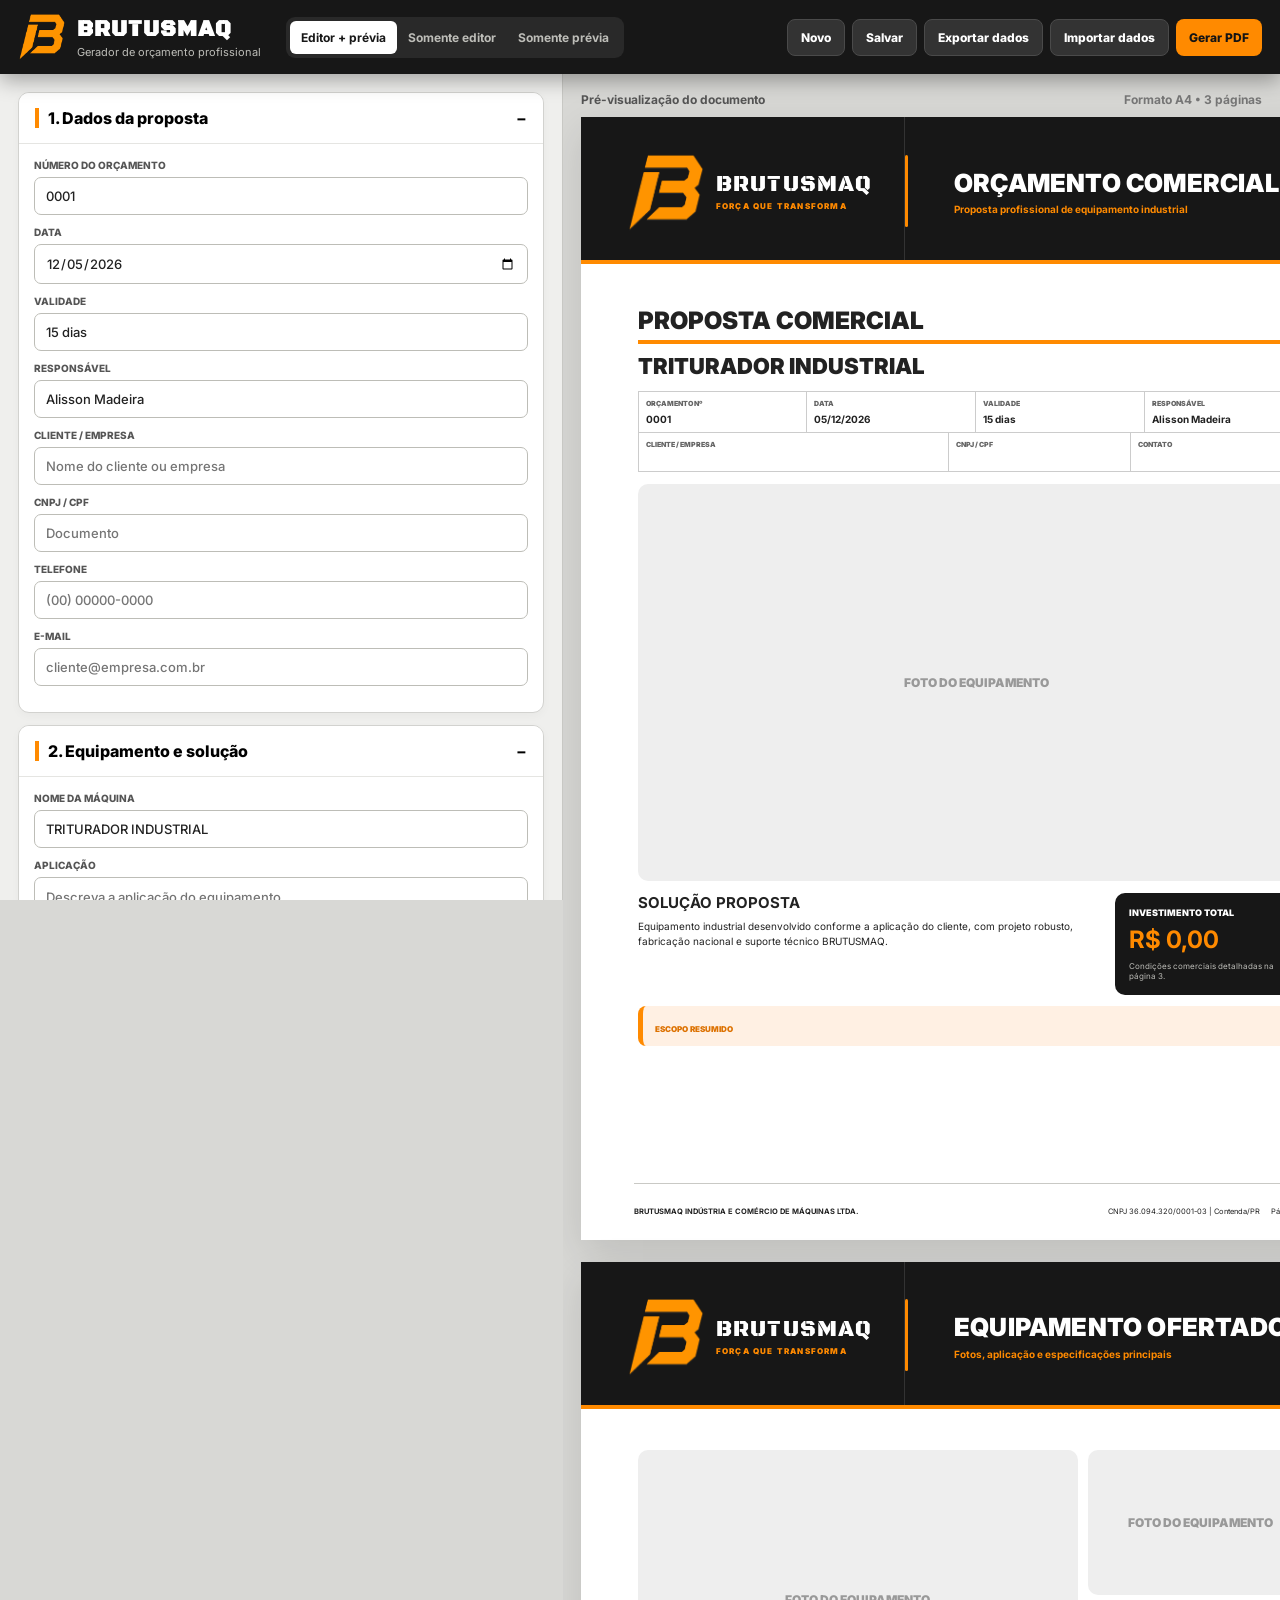
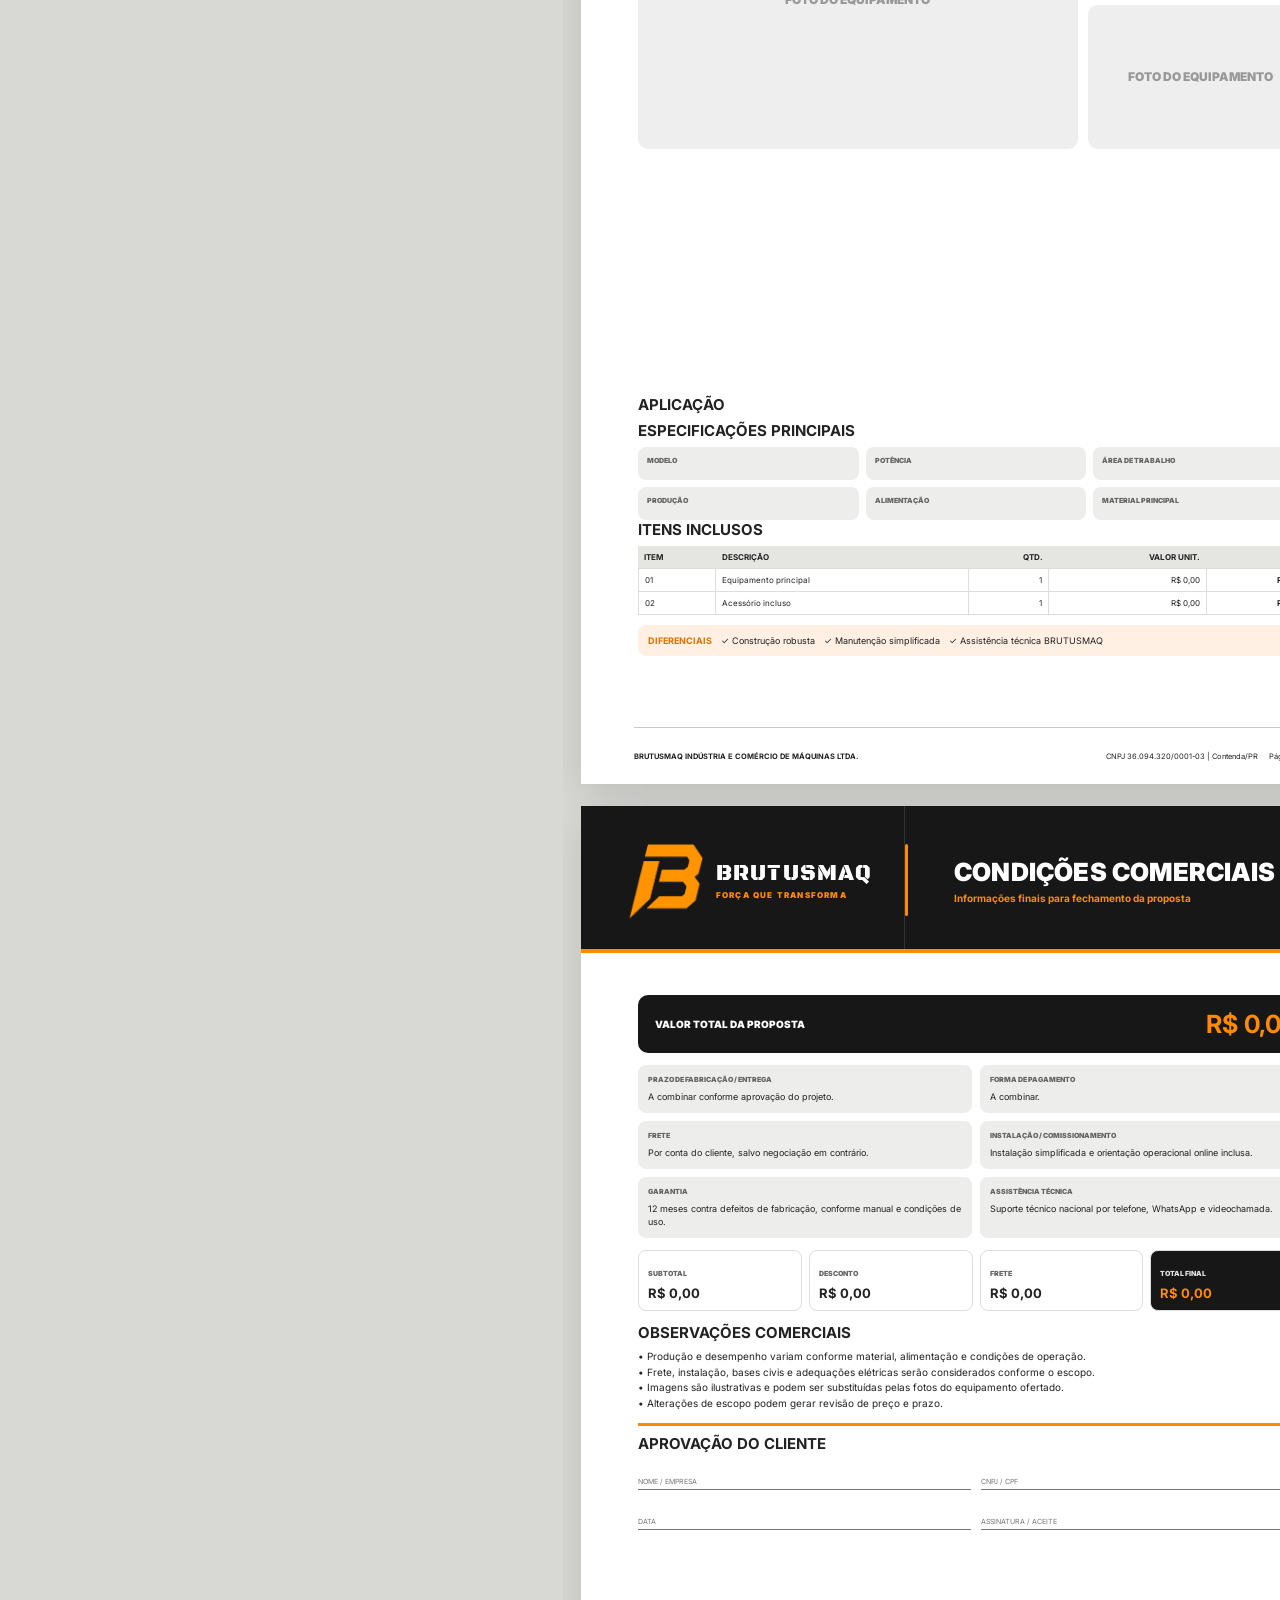
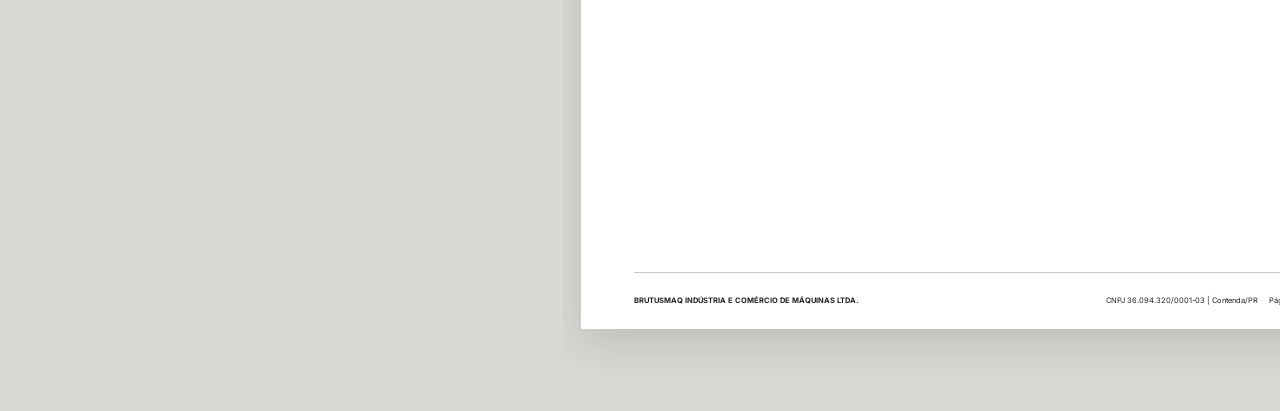
==== index.html @ c4855548 "Atualiza versão do CSS" ====
<!doctype html>
<html lang="pt-BR">
<head>
  <meta charset="utf-8">
  <meta name="viewport" content="width=device-width,initial-scale=1">
  <meta name="theme-color" content="#171717">
  <title>Gerador de Orçamento | BRUTUSMAQ</title>
  <link rel="preconnect" href="https://fonts.googleapis.com">
  <link rel="preconnect" href="https://fonts.gstatic.com" crossorigin>
  <link href="https://fonts.googleapis.com/css2?family=Black+Ops+One&family=Inter:wght@400;500;600;700;800&display=swap" rel="stylesheet">
  <link rel="stylesheet" href="styles.css?v=26">
</head>
<body>
  <header class="appbar no-print">
    <div class="appbrand">
      <img src="assets/logo-b.png" alt="Símbolo BRUTUSMAQ">
      <div><strong>BRUTUSMAQ</strong><span>Gerador de orçamento profissional</span></div>
    </div>
    <nav class="view-tabs" aria-label="Visualização">
      <button class="active" data-view="split">Editor + prévia</button>
      <button data-view="editor">Somente editor</button>
      <button data-view="preview">Somente prévia</button>
    </nav>
    <div class="app-actions">
      <button class="btn secondary" id="newBtn">Novo</button>
      <button class="btn secondary" id="saveBtn">Salvar</button>
      <button class="btn secondary" id="exportBtn">Exportar dados</button>
      <label class="btn secondary file-btn">Importar dados<input id="importInput" type="file" accept="application/json" hidden></label>
      <button class="btn primary" id="pdfBtn">Gerar PDF</button>
    </div>
  </header>

  <main class="workspace split" id="workspace">
    <aside class="editor no-print" id="editor">
      <section class="editor-section open">
        <button class="section-toggle"><span>1. Dados da proposta</span><b>−</b></button>
        <div class="section-content two-columns">
          <label>Número do orçamento<input id="quoteNumber" value="0001"></label>
          <label>Data<input id="quoteDate" type="date"></label>
          <label>Validade<input id="validity" value="15 dias"></label>
          <label>Responsável<input id="responsible" value="Alisson Madeira"></label>
          <label class="wide">Cliente / empresa<input id="clientName" placeholder="Nome do cliente ou empresa"></label>
          <label>CNPJ / CPF<input id="clientDoc" placeholder="Documento"></label>
          <label>Telefone<input id="clientPhone" placeholder="(00) 00000-0000"></label>
          <label class="wide">E-mail<input id="clientEmail" type="email" placeholder="cliente@empresa.com.br"></label>
        </div>
      </section>

      <section class="editor-section open">
        <button class="section-toggle"><span>2. Equipamento e solução</span><b>−</b></button>
        <div class="section-content">
          <label>Nome da máquina<input id="machineName" value="TRITURADOR INDUSTRIAL"></label>
          <label>Aplicação<textarea id="application" rows="4" placeholder="Descreva a aplicação do equipamento"></textarea></label>
          <label>Solução proposta<textarea id="solution" rows="5">Equipamento industrial desenvolvido conforme a aplicação do cliente, com projeto robusto, fabricação nacional e suporte técnico BRUTUSMAQ.</textarea></label>
          <label>Escopo resumido<textarea id="scopeSummary" rows="3" placeholder="Equipamento principal e acessórios inclusos"></textarea></label>
          <div class="upload-grid">
            <label class="upload-card"><span>Foto principal</span><input type="file" accept="image/*" data-image="heroImage"><small>Clique para substituir</small></label>
            <label class="upload-card"><span>Foto técnica 1</span><input type="file" accept="image/*" data-image="gallery1"><small>Clique para substituir</small></label>
            <label class="upload-card"><span>Foto técnica 2</span><input type="file" accept="image/*" data-image="gallery2"><small>Clique para substituir</small></label>
            <label class="upload-card"><span>Foto técnica 3</span><input type="file" accept="image/*" data-image="gallery3"><small>Clique para substituir</small></label>
          </div>
        </div>
      </section>

      <section class="editor-section open">
        <button class="section-toggle"><span>3. Especificações</span><b>−</b></button>
        <div class="section-content two-columns">
          <label>Modelo<input id="model" placeholder="Ex.: BM-T800"></label>
          <label>Potência<input id="power" placeholder="Ex.: 30 cv"></label>
          <label>Área de trabalho<input id="workArea" placeholder="Dimensões"></label>
          <label>Produção<input id="production" placeholder="kg/h ou m³/h"></label>
          <label>Alimentação<input id="voltage" placeholder="220/380 V trifásico"></label>
          <label>Material principal<input id="material" placeholder="Aço carbono"></label>
        </div>
      </section>

      <section class="editor-section open">
        <button class="section-toggle"><span>4. Itens e valores</span><b>−</b></button>
        <div class="section-content">
          <div class="section-actions"><button class="btn primary small" id="addItemBtn">+ Adicionar item</button></div>
          <div id="itemEditor" class="item-editor"></div>
          <div class="value-fields two-columns">
            <label>Desconto (R$)<input id="discount" type="number" min="0" step="0.01" value="0"></label>
            <label>Frete (R$)<input id="freightValue" type="number" min="0" step="0.01" value="0"></label>
          </div>
        </div>
      </section>

      <section class="editor-section open">
        <button class="section-toggle"><span>5. Condições comerciais</span><b>−</b></button>
        <div class="section-content two-columns">
          <label>Prazo de fabricação / entrega<textarea id="delivery" rows="3">A combinar conforme aprovação do projeto.</textarea></label>
          <label>Forma de pagamento<textarea id="payment" rows="3">A combinar.</textarea></label>
          <label>Condição de frete<textarea id="freightCondition" rows="3">Por conta do cliente, salvo negociação em contrário.</textarea></label>
          <label>Instalação / comissionamento<textarea id="installation" rows="3">Instalação simplificada e orientação operacional online inclusa.</textarea></label>
          <label>Garantia<textarea id="warranty" rows="3">12 meses contra defeitos de fabricação, conforme manual e condições de uso.</textarea></label>
          <label>Assistência técnica<textarea id="support" rows="3">Suporte técnico nacional por telefone, WhatsApp e videochamada.</textarea></label>
          <label class="wide">Observações comerciais<textarea id="notes" rows="7">• Produção e desempenho variam conforme material, alimentação e condições de operação.
• Frete, instalação, bases civis e adequações elétricas serão considerados conforme o escopo.
• Imagens são ilustrativas e podem ser substituídas pelas fotos do equipamento ofertado.
• Alterações de escopo podem gerar revisão de preço e prazo.</textarea></label>
        </div>
      </section>
    </aside>

    <section class="preview-area" id="previewArea">
      <div class="preview-toolbar no-print"><span>Pré-visualização do documento</span><em>Formato A4 • 3 páginas</em></div>
      <div id="documentPreview"></div>
    </section>
  </main>

  <div class="toast no-print" id="toast"></div>
  <script src="app.js?v=20"></script>
</body>
</html>
---- styles.css ----
*{box-sizing:border-box}
:root{--black:#171717;--black-2:#262626;--orange:#ff8a00;--orange-dark:#dd7100;--gray-50:#f7f7f6;--gray-100:#eeeeec;--gray-200:#ddddda;--gray-400:#9c9c96;--ink:#222;--white:#fff;--shadow:0 14px 40px rgba(0,0,0,.12)}
html{scroll-behavior:smooth} body{margin:0;background:#d8d8d5;color:var(--ink);font-family:Inter,Arial,sans-serif} button,input,textarea{font:inherit} button{cursor:pointer}
.appbar{position:sticky;top:0;z-index:100;min-height:74px;padding:10px 18px;background:var(--black);color:#fff;display:flex;align-items:center;gap:18px;box-shadow:0 6px 20px #0005}
.appbrand{display:flex;align-items:center;gap:11px;min-width:250px}.appbrand img{width:48px;height:48px;object-fit:contain}.appbrand strong{display:block;font-family:'Black Ops One',Impact,sans-serif;font-size:22px;letter-spacing:1px}.appbrand span{display:block;color:#bdbdb8;font-size:11px;margin-top:2px}
.view-tabs{display:flex;background:#292929;border-radius:9px;padding:4px}.view-tabs button{border:0;background:transparent;color:#bdbdb8;border-radius:6px;padding:9px 11px;font-size:12px;font-weight:700}.view-tabs button.active{background:#fff;color:#171717}
.app-actions{margin-left:auto;display:flex;gap:7px;flex-wrap:wrap;justify-content:flex-end}.btn{border:0;border-radius:8px;padding:10px 13px;font-weight:800;font-size:12px;display:inline-flex;align-items:center;justify-content:center}.btn.primary{background:var(--orange);color:#141414}.btn.primary:hover{background:#ff9d28}.btn.secondary{background:#333;color:#fff;border:1px solid #4a4a4a}.btn.small{padding:8px 11px}.file-btn{position:relative}
.workspace{display:grid;min-height:calc(100vh - 74px)}.workspace.split{grid-template-columns:minmax(380px,44%) minmax(650px,56%)}.workspace.editor{grid-template-columns:1fr}.workspace.editor .preview-area{display:none}.workspace.preview{grid-template-columns:1fr}.workspace.preview .editor{display:none}
.editor{background:#efefed;border-right:1px solid #c8c8c4;padding:18px;overflow:auto;max-height:calc(100vh - 74px);position:sticky;top:74px}.editor-section{background:#fff;border:1px solid #d2d2cf;border-radius:11px;margin-bottom:12px;overflow:hidden;box-shadow:0 3px 10px #00000008}.section-toggle{width:100%;border:0;background:#fff;padding:15px 16px;display:flex;align-items:center;justify-content:space-between;font-weight:800;text-align:left}.section-toggle span{border-left:4px solid var(--orange);padding-left:9px}.section-content{display:none;border-top:1px solid #e5e5e2;padding:15px}.editor-section.open .section-content{display:block}.section-content label{display:grid;gap:6px;font-size:10px;font-weight:800;text-transform:uppercase;color:#555;margin-bottom:11px}.section-content input,.section-content textarea{width:100%;border:1px solid #bdbdb7;border-radius:7px;background:#fff;color:#222;padding:10px 11px;font-size:13px;font-weight:500;text-transform:none;outline:none}.section-content input:focus,.section-content textarea:focus{border-color:var(--orange);box-shadow:0 0 0 3px #ff8a0022}.section-content textarea{resize:vertical;line-height:1.45}.two-columns{display:grid;grid-template-columns:1fr 1fr;gap:0 11px}.two-columns .wide{grid-column:1/-1}
.upload-grid{display:grid;grid-template-columns:1fr 1fr;gap:9px}.upload-card{position:relative;min-height:86px;border:2px dashed #aaa!important;border-radius:9px;padding:14px!important;display:flex!important;align-items:center;justify-content:center;flex-direction:column;background:#f7f7f5;cursor:pointer;text-align:center;margin:0!important}.upload-card input{position:absolute;inset:0;opacity:0;cursor:pointer}.upload-card span{color:var(--orange-dark);font-weight:900}.upload-card small{margin-top:5px;color:#777;text-transform:none}.section-actions{display:flex;justify-content:flex-end;margin-bottom:10px}
.item-editor{display:grid;gap:9px}.item-card{border:1px solid #d6d6d2;border-radius:9px;background:#fafaf9;padding:10px}.item-card-head{display:flex;justify-content:space-between;align-items:center;margin-bottom:8px}.item-card-head strong{font-size:12px}.remove-item{border:0;background:#7d2424;color:#fff;border-radius:6px;padding:6px 9px;font-weight:800}.item-grid{display:grid;grid-template-columns:72px minmax(180px,1fr) 80px 120px;gap:8px}.item-grid label{margin:0}.value-fields{margin-top:12px}.preview-area{min-width:0;padding:18px 18px 60px;overflow:auto}.preview-toolbar{display:flex;justify-content:space-between;color:#555;font-size:12px;font-weight:700;margin:0 auto 10px;width:min(210mm,100%)}.preview-toolbar em{font-style:normal;color:#777}
.doc-page{position:relative;width:210mm;min-height:297mm;margin:0 auto 22px;background:#fff;box-shadow:var(--shadow);display:flex;flex-direction:column;overflow:hidden}.doc-header{height:37mm;display:grid;grid-template-columns:42% 58%;border-bottom:4px solid var(--orange)}.doc-brand{background:var(--black);color:#fff;display:flex;align-items:center;gap:10px;padding:10mm 12mm}.doc-brand img{width:25mm;height:25mm;object-fit:contain}.doc-brand-name{font-family:'Black Ops One',Impact,sans-serif;font-size:23px;letter-spacing:1px}.doc-brand-tag{color:var(--orange);font-size:9px;font-weight:900;letter-spacing:1px;margin-top:3px}.doc-title{padding:10mm 12mm;display:flex;flex-direction:column;justify-content:center}.doc-title h1{margin:0;font-size:24px;line-height:1}.doc-title p{margin:7px 0 0;color:#666;font-size:11px}.doc-body{padding:11mm 15mm 17mm;flex:1}.doc-footer{height:15mm;margin:0 14mm;border-top:1px solid #c9c9c5;display:grid;grid-template-columns:1fr auto auto;gap:11px;align-items:center;font-size:7.5px}.doc-footer strong{font-size:7.5px}.eyebrow{display:block;width:100%;font-size:24px;font-weight:900;border-bottom:4px solid var(--orange);padding-bottom:5px}.machine-name{font-size:22px;font-weight:900;margin:9px 0 12px}.meta{display:grid;grid-template-columns:repeat(4,1fr);border:1px solid #ccc;margin-bottom:12px}.meta-cell{padding:7px;border-right:1px solid #ccc}.meta-cell:last-child{border-right:0}.meta-cell span{display:block;font-size:7px;font-weight:900;color:#666}.meta-cell strong{display:block;font-size:10px;margin-top:5px;min-height:12px}.client-strip{display:grid;grid-template-columns:1.7fr 1fr 1fr;border:1px solid #ccc;border-top:0;margin-top:-12px;margin-bottom:12px}.client-strip>div{padding:7px;border-right:1px solid #ccc}.client-strip>div:last-child{border-right:0}.client-strip span{display:block;font-size:7px;font-weight:900;color:#666}.client-strip strong{display:block;font-size:9px;margin-top:4px;min-height:11px}.image-frame{background:#eee;border-radius:10px;overflow:hidden;position:relative}.image-frame img{width:100%;height:100%;object-fit:cover}.image-frame.empty:after{content:'FOTO DO EQUIPAMENTO';position:absolute;inset:0;display:grid;place-items:center;color:#999;font-weight:900;font-size:12px}.hero{height:105mm}.proposal-grid{display:grid;grid-template-columns:1.4fr .6fr;gap:12px;margin-top:12px}.doc-section h2{font-size:15px;margin:0 0 7px}.doc-text{font-size:10px;line-height:1.55;white-space:pre-line}.investment{background:var(--black);color:#fff;border-radius:10px;padding:14px;display:flex;flex-direction:column;justify-content:center}.investment span{font-size:9px;font-weight:900}.investment strong{color:var(--orange);font-size:24px;margin:7px 0}.investment small{color:#bdbdb8;font-size:8px}.scope{background:#fff0e3;border-left:5px solid var(--orange);border-radius:8px;padding:10px 12px;margin-top:11px}.scope span{font-size:8px;font-weight:900;color:var(--orange-dark)}
.gallery{height:79mm;display:grid;grid-template-columns:1.65fr .85fr;gap:10px;margin-bottom:65mm}.gallery-side{display:grid;grid-template-rows:1fr 1fr;gap:10px}.specs{display:grid;grid-template-columns:repeat(3,1fr);gap:7px}.spec{background:#ededeb;border-radius:8px;padding:9px}.spec span{display:block;font-size:7px;font-weight:900;color:#666}.spec strong{display:block;font-size:10px;margin-top:6px}.items-table{width:100%;border-collapse:collapse;font-size:8px;margin-top:5px}.items-table th{background:#e5e5e2;padding:6px;text-align:left}.items-table td{border:1px solid #ddd;padding:6px;vertical-align:top}.items-table .right{text-align:right;white-space:nowrap}.differentials{background:#fff0e3;border-radius:8px;padding:10px;margin-top:10px;font-size:9px}.differentials b{color:var(--orange-dark)}
.total-banner{background:var(--black);color:#fff;border-radius:10px;padding:14px 17px;display:flex;justify-content:space-between;align-items:center}.total-banner span{font-size:10px;font-weight:900}.total-banner strong{font-size:25px;color:var(--orange)}.commercial{display:grid;grid-template-columns:1fr 1fr;gap:8px;margin-top:12px}.commercial-card{background:#ededeb;border-radius:8px;padding:10px}.commercial-card span{display:block;font-size:7px;font-weight:900;color:#666}.commercial-card p{font-size:9px;line-height:1.45;white-space:pre-line;margin:6px 0 0}.summary-values{display:grid;grid-template-columns:repeat(4,1fr);gap:7px;margin:12px 0}.sum-card{border:1px solid #ddd;border-radius:8px;padding:9px}.sum-card span{font-size:7px;font-weight:900;color:#666}.sum-card strong{display:block;font-size:13px;margin-top:5px}.sum-card.final{background:var(--black);color:#fff}.sum-card.final span{color:#ddd}.sum-card.final strong{color:var(--orange)}.approval{border-top:3px solid var(--orange);margin-top:12px;padding-top:8px}.approval-grid{display:grid;grid-template-columns:1fr 1fr;gap:10px}.signature{height:30px;border-bottom:1px solid #777;font-size:7px;color:#777;display:flex;align-items:end;padding-bottom:3px}.toast{position:fixed;right:18px;bottom:18px;z-index:200;background:#171717;color:#fff;border-radius:8px;padding:12px 16px;font-size:12px;opacity:0;transform:translateY(8px);transition:.2s}.toast.show{opacity:1;transform:none}
@media(max-width:1200px){.workspace.split{grid-template-columns:420px minmax(600px,1fr)}.appbar{align-items:flex-start;flex-wrap:wrap}.view-tabs{order:3}.editor{top:118px;max-height:calc(100vh - 118px)}}
@media(max-width:850px){.workspace.split{display:block}.editor{position:static;max-height:none}.preview-area{overflow:auto}.app-actions{margin-left:0}.view-tabs{display:none}.doc-page{transform-origin:top left}}
@page{size:A4;margin:0}
/* Cabeçalho oficial BRUTUSMAQ - regra única para prévia e PDF */
.doc-page{border-right:4px solid var(--orange)}
.doc-header{position:relative;height:39mm;min-height:39mm;grid-template-columns:41% 59%;background:var(--black);border-bottom:0;overflow:hidden}
.doc-header::after{content:"";position:absolute;left:0;right:0;bottom:0;height:4px;background:var(--orange);z-index:3}
.doc-brand{position:relative;background:transparent;color:#fff;gap:10px;padding:8mm 9mm 7mm 12mm;border-right:1px solid rgba(255,255,255,.12);min-width:0;overflow:hidden}
.doc-brand img{width:21mm;height:21mm;flex:0 0 21mm;object-fit:contain;object-position:center;filter:drop-shadow(0 1px 0 rgba(255,255,255,.08))}
.doc-brand-name{font-family:'Black Ops One',Impact,sans-serif;font-size:22px;line-height:1;letter-spacing:1.2px;color:#fff;white-space:nowrap}
.doc-brand-tag{color:var(--orange);font-size:8px;font-weight:900;letter-spacing:1.2px;margin-top:5px;white-space:nowrap}
.doc-title{position:relative;padding:8mm 12mm 7mm 13mm;background:transparent;color:#fff;min-width:0}
.doc-title::before{content:"";position:absolute;left:0;top:10mm;bottom:10mm;width:3px;border-radius:3px;background:var(--orange)}
.doc-title h1{color:#fff;font-size:25px;line-height:1.05;font-weight:900;letter-spacing:.2px}
.doc-title p{color:var(--orange);font-size:10px;font-weight:700}
@media(max-width:1100px){.doc-brand-name{font-size:19px}.doc-title h1{font-size:22px}}

@media print{
  *{-webkit-print-color-adjust:exact!important;print-color-adjust:exact!important}
  html,body{width:210mm;background:#fff}
  body{margin:0}
  .no-print{display:none!important}
  .workspace,.preview-area,#documentPreview{display:block!important;width:210mm!important;margin:0!important;padding:0!important;overflow:visible!important}
  .doc-page{width:210mm;min-height:297mm;margin:0!important;box-shadow:none;border-right:4px solid var(--orange)!important;break-after:page;page-break-after:always}
  .doc-page:last-child{break-after:auto;page-break-after:auto}
  .doc-header,.doc-brand,.doc-title{background:var(--black)!important;color:#fff!important}
  .doc-header::after,.doc-title::before{background:var(--orange)!important}
  .doc-brand-name,.doc-title h1{color:#fff!important}
  .doc-brand-tag,.doc-title p{color:var(--orange)!important}
}
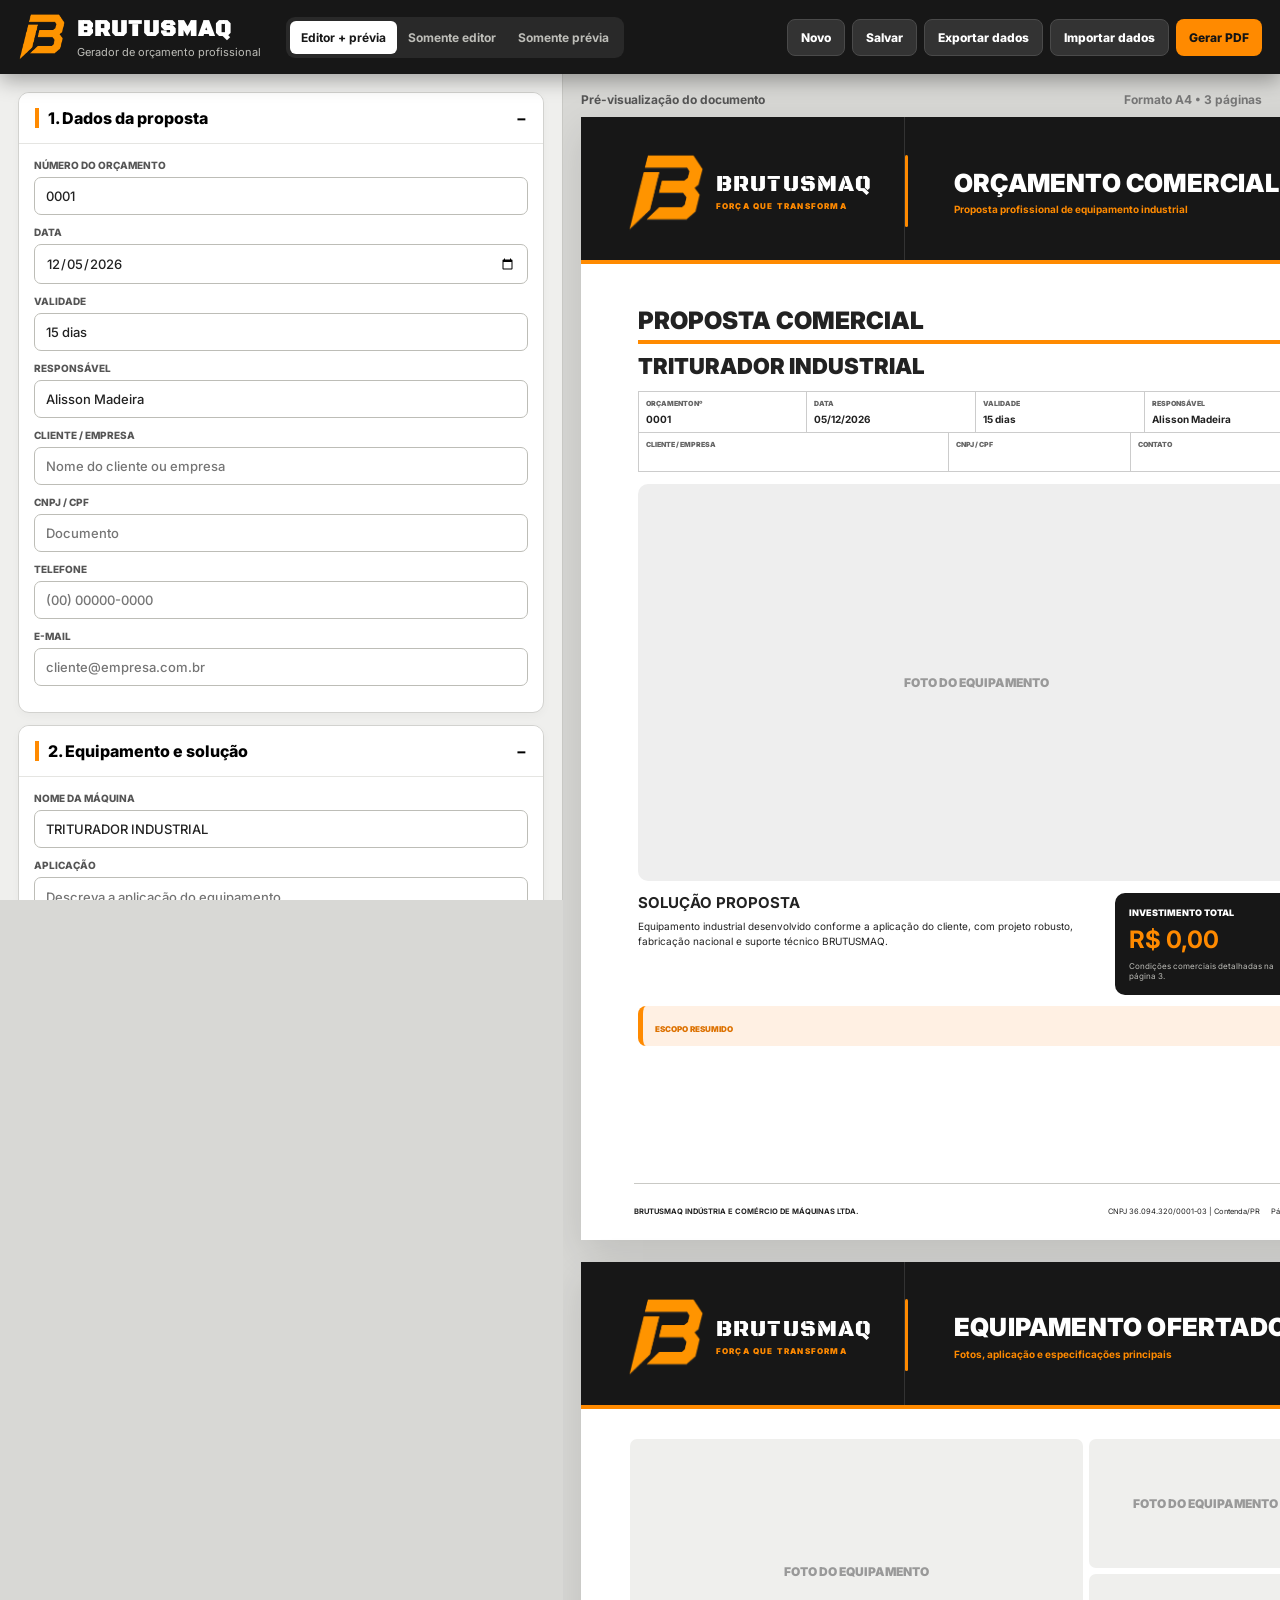
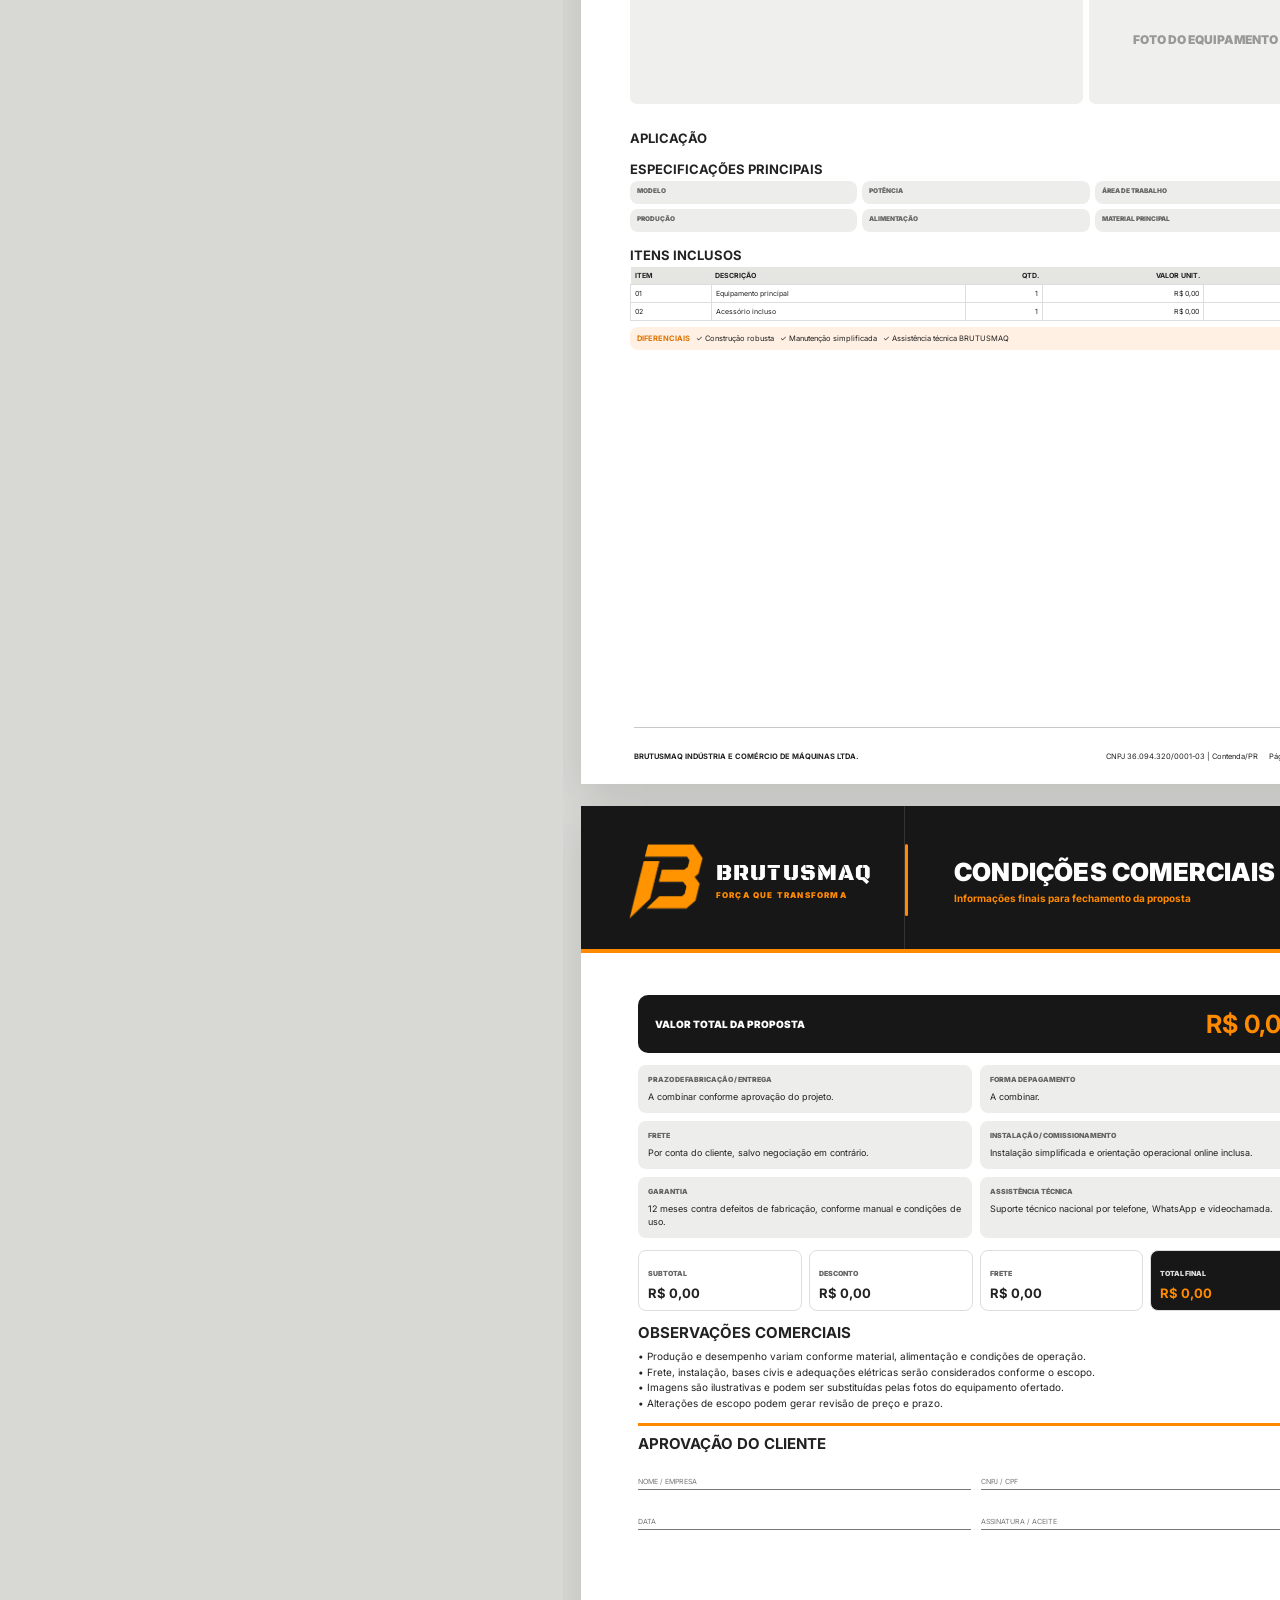
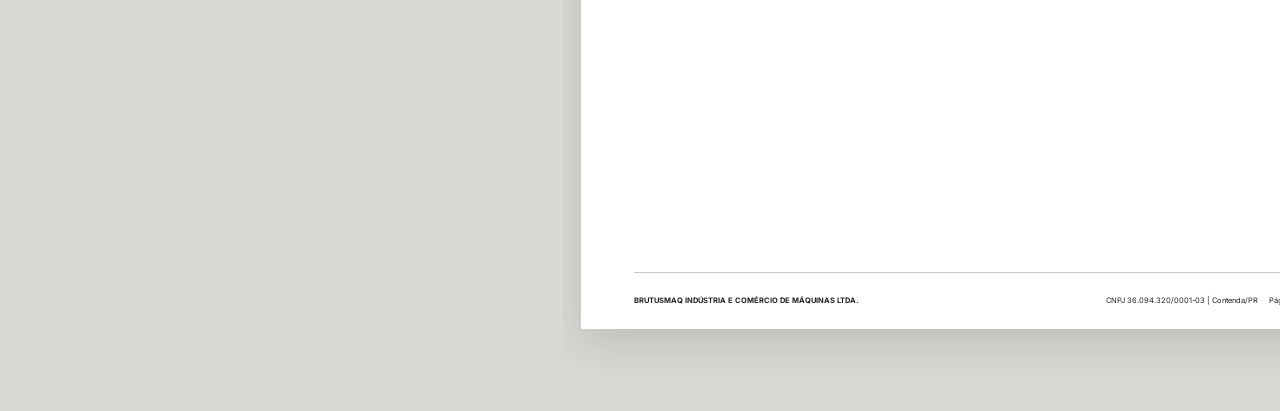
==== commit 4f448910: "Adiciona remoção de fotos e estabiliza PDF em 3 páginas" ====
--- a/index.html
+++ b/index.html
@@ -9,6 +9,7 @@
   <link rel="preconnect" href="https://fonts.gstatic.com" crossorigin>
   <link href="https://fonts.googleapis.com/css2?family=Black+Ops+One&family=Inter:wght@400;500;600;700;800&display=swap" rel="stylesheet">
   <link rel="stylesheet" href="styles.css?v=26">
+  <link rel="stylesheet" href="pdf-layout-fixes.css?v=1">
 </head>
 <body>
   <header class="appbar no-print">
@@ -54,10 +55,22 @@
           <label>Solução proposta<textarea id="solution" rows="5">Equipamento industrial desenvolvido conforme a aplicação do cliente, com projeto robusto, fabricação nacional e suporte técnico BRUTUSMAQ.</textarea></label>
           <label>Escopo resumido<textarea id="scopeSummary" rows="3" placeholder="Equipamento principal e acessórios inclusos"></textarea></label>
           <div class="upload-grid">
-            <label class="upload-card"><span>Foto principal</span><input type="file" accept="image/*" data-image="heroImage"><small>Clique para substituir</small></label>
-            <label class="upload-card"><span>Foto técnica 1</span><input type="file" accept="image/*" data-image="gallery1"><small>Clique para substituir</small></label>
-            <label class="upload-card"><span>Foto técnica 2</span><input type="file" accept="image/*" data-image="gallery2"><small>Clique para substituir</small></label>
-            <label class="upload-card"><span>Foto técnica 3</span><input type="file" accept="image/*" data-image="gallery3"><small>Clique para substituir</small></label>
+            <div class="upload-slot">
+              <label class="upload-card"><span>Foto principal</span><input type="file" accept="image/*" data-image="heroImage"><small>Clique para substituir</small></label>
+              <button type="button" class="remove-photo-btn" data-remove-image="heroImage" hidden>Remover foto principal</button>
+            </div>
+            <div class="upload-slot">
+              <label class="upload-card"><span>Foto técnica 1</span><input type="file" accept="image/*" data-image="gallery1"><small>Clique para substituir</small></label>
+              <button type="button" class="remove-photo-btn" data-remove-image="gallery1" hidden>Remover foto técnica 1</button>
+            </div>
+            <div class="upload-slot">
+              <label class="upload-card"><span>Foto técnica 2</span><input type="file" accept="image/*" data-image="gallery2"><small>Clique para substituir</small></label>
+              <button type="button" class="remove-photo-btn" data-remove-image="gallery2" hidden>Remover foto técnica 2</button>
+            </div>
+            <div class="upload-slot">
+              <label class="upload-card"><span>Foto técnica 3</span><input type="file" accept="image/*" data-image="gallery3"><small>Clique para substituir</small></label>
+              <button type="button" class="remove-photo-btn" data-remove-image="gallery3" hidden>Remover foto técnica 3</button>
+            </div>
           </div>
         </div>
       </section>
@@ -110,6 +123,48 @@
   </main>
 
   <div class="toast no-print" id="toast"></div>
-  <script src="app.js?v=20"></script>
+  <script src="app.js?v=28"></script>
+  <script>
+    (() => {
+      const removeButtons = [...document.querySelectorAll('[data-remove-image]')];
+
+      function refreshPhotoButtons() {
+        removeButtons.forEach(button => {
+          button.hidden = !state.images[button.dataset.removeImage];
+        });
+      }
+
+      removeButtons.forEach(button => {
+        button.addEventListener('click', () => {
+          const imageId = button.dataset.removeImage;
+          if (!state.images[imageId]) return;
+          delete state.images[imageId];
+          const input = document.querySelector(`input[data-image="${imageId}"]`);
+          if (input) input.value = '';
+          renderPreview();
+          autosave();
+          refreshPhotoButtons();
+          toast('Foto removida.');
+        });
+      });
+
+      document.querySelectorAll('input[type=file][data-image]').forEach(input => {
+        input.addEventListener('change', () => setTimeout(refreshPhotoButtons, 80));
+      });
+
+      const originalApply = apply;
+      apply = function(data) {
+        originalApply(data);
+        refreshPhotoButtons();
+      };
+
+      const originalReset = reset;
+      reset = function() {
+        originalReset();
+      };
+
+      refreshPhotoButtons();
+    })();
+  </script>
 </body>
 </html>
--- a/pdf-layout-fixes.css
+++ b/pdf-layout-fixes.css
@@ -0,0 +1,131 @@
+/* Ajustes de estabilidade do PDF e controles de fotos */
+.upload-slot{
+  display:grid;
+  gap:6px;
+  min-width:0;
+}
+
+.remove-photo-btn{
+  width:100%;
+  border:1px solid #a83a31;
+  border-radius:7px;
+  background:#fff;
+  color:#8e2821;
+  padding:7px 10px;
+  font-size:11px;
+  font-weight:800;
+}
+
+.remove-photo-btn:hover{
+  background:#8e2821;
+  color:#fff;
+}
+
+.remove-photo-btn[hidden]{
+  display:none!important;
+}
+
+/* Mantém a máquina inteira visível nas fotos técnicas. */
+.gallery .image-frame{
+  background:#efefed;
+}
+
+.gallery .image-frame img{
+  object-fit:contain;
+  object-position:center;
+}
+
+/* A página 2 era maior que o A4 por causa do espaço de 65 mm após as fotos. */
+.doc-page:nth-child(2) .doc-body{
+  padding:8mm 13mm 10mm;
+}
+
+.doc-page:nth-child(2) .gallery{
+  height:70mm;
+  gap:6px;
+  margin-bottom:7mm;
+}
+
+.doc-page:nth-child(2) .gallery-side{
+  gap:6px;
+}
+
+.doc-page:nth-child(2) .image-frame{
+  border-radius:7px;
+}
+
+.doc-page:nth-child(2) .doc-section{
+  margin-top:4mm;
+}
+
+.doc-page:nth-child(2) .gallery + .doc-section{
+  margin-top:0;
+}
+
+.doc-page:nth-child(2) .doc-section h2{
+  margin-bottom:4px;
+  font-size:13px;
+}
+
+.doc-page:nth-child(2) .doc-text{
+  font-size:9px;
+  line-height:1.4;
+}
+
+.doc-page:nth-child(2) .specs{
+  gap:5px;
+}
+
+.doc-page:nth-child(2) .spec{
+  padding:6px 7px;
+}
+
+.doc-page:nth-child(2) .spec span{
+  font-size:6.5px;
+}
+
+.doc-page:nth-child(2) .spec strong{
+  margin-top:3px;
+  font-size:8.5px;
+}
+
+.doc-page:nth-child(2) .items-table{
+  margin-top:3px;
+  font-size:7px;
+}
+
+.doc-page:nth-child(2) .items-table th,
+.doc-page:nth-child(2) .items-table td{
+  padding:4px;
+}
+
+.doc-page:nth-child(2) .differentials{
+  margin-top:6px;
+  padding:7px;
+  font-size:7.5px;
+}
+
+@media print{
+  .doc-page{
+    width:210mm!important;
+    height:297mm!important;
+    min-height:297mm!important;
+    max-height:297mm!important;
+    overflow:hidden!important;
+    break-inside:avoid!important;
+    page-break-inside:avoid!important;
+  }
+
+  .doc-page:nth-child(2) .doc-body{
+    padding:8mm 13mm 10mm!important;
+  }
+
+  .doc-page:nth-child(2) .gallery{
+    height:70mm!important;
+    margin-bottom:7mm!important;
+  }
+
+  .doc-page:nth-child(2) .gallery .image-frame img{
+    object-fit:contain!important;
+  }
+}
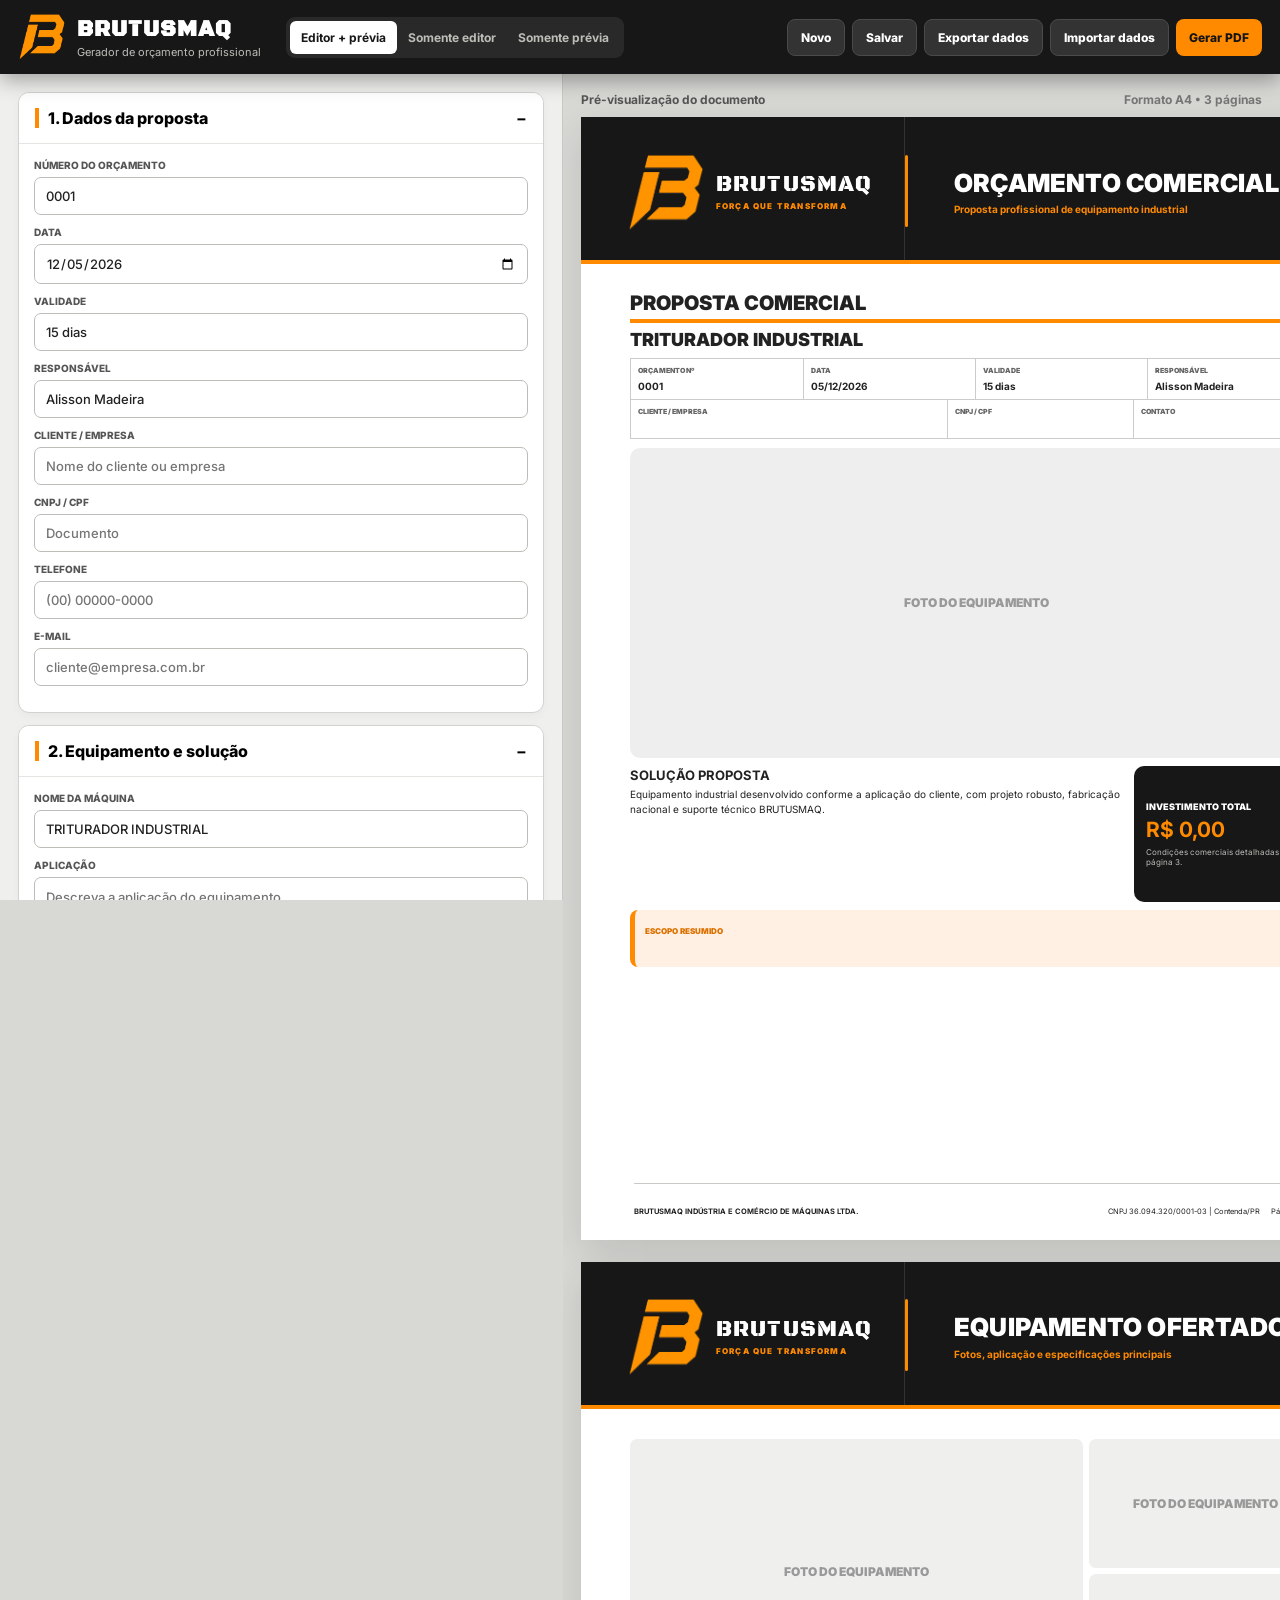
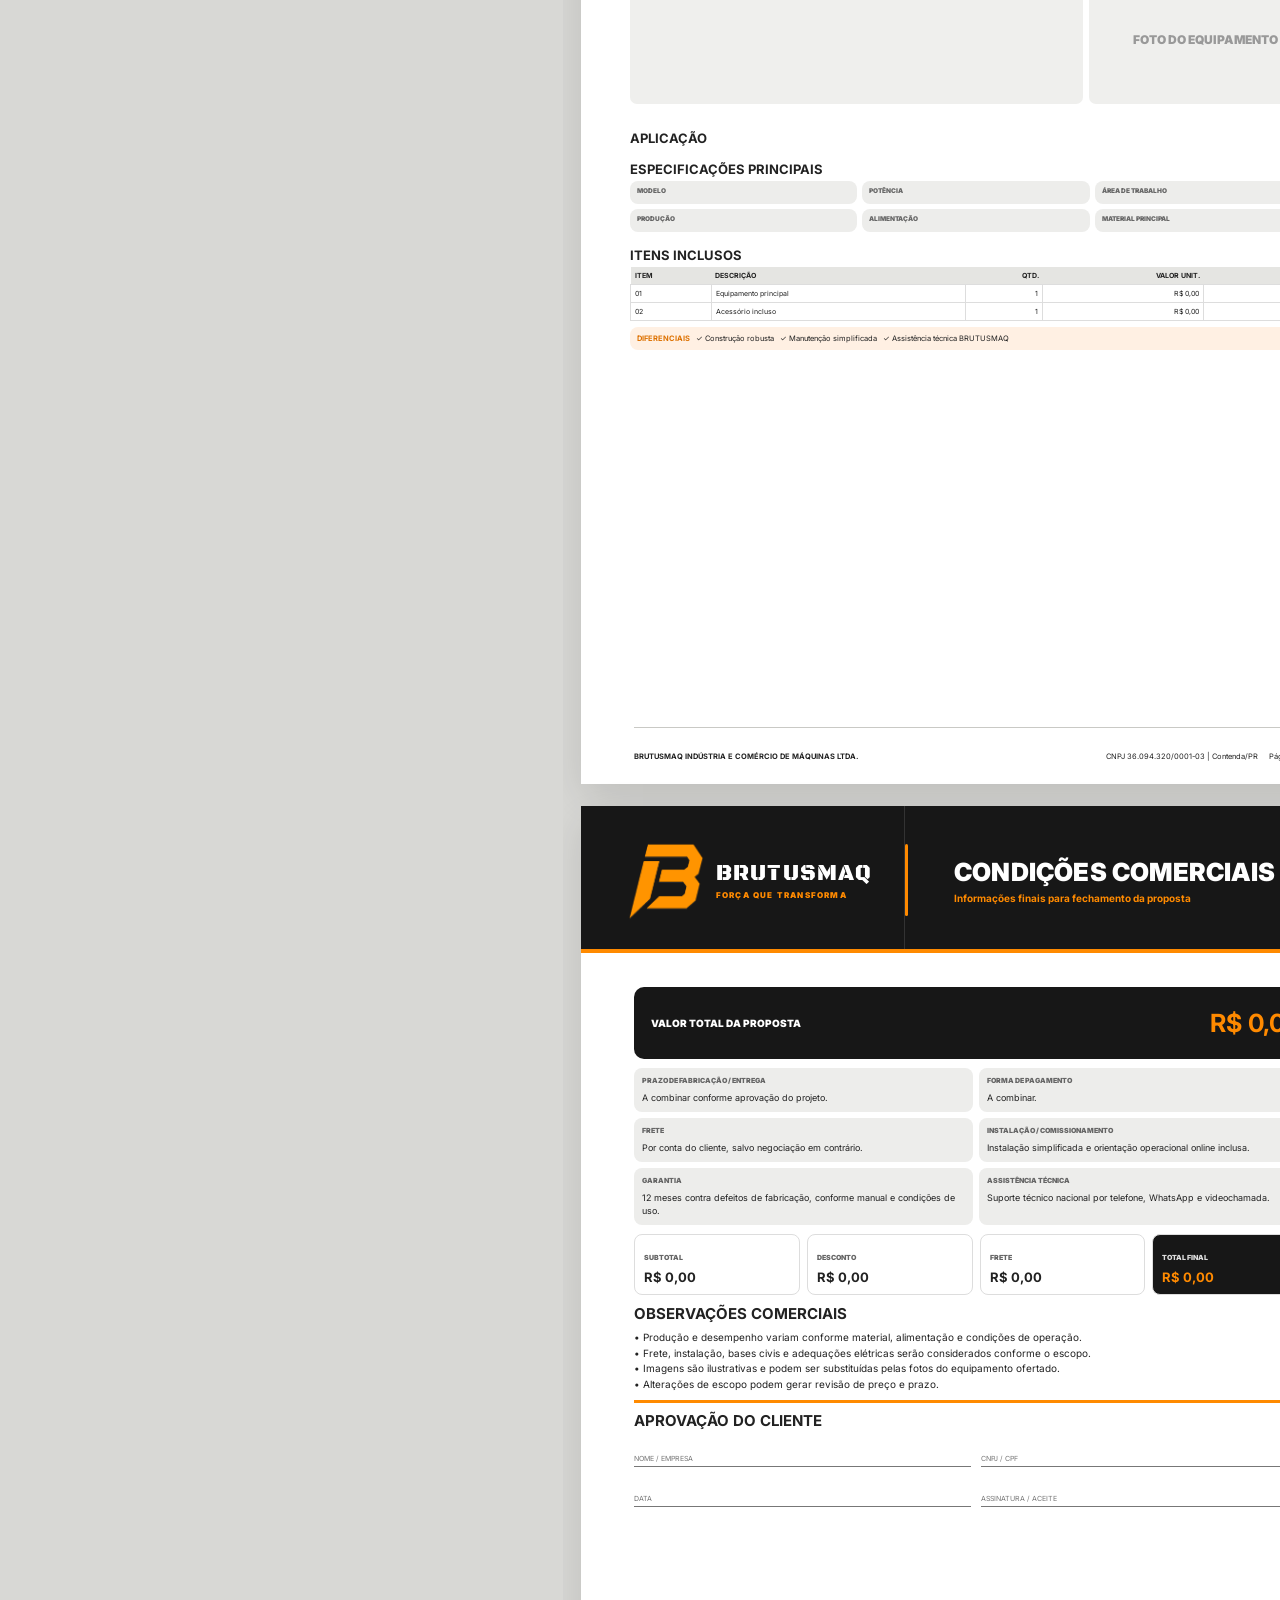
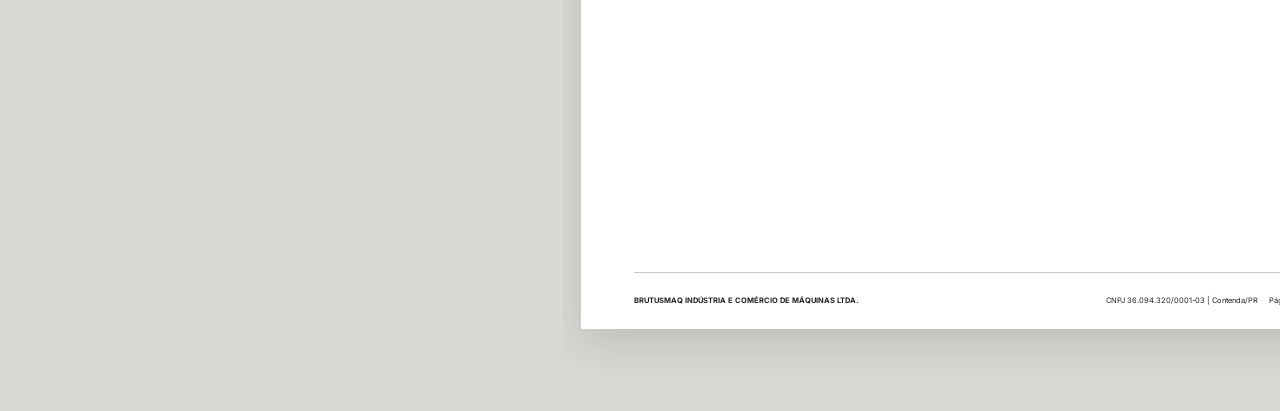
==== commit 8ecc8f39: "Add files via upload" ====
--- a/index.html
+++ b/index.html
@@ -9,7 +9,7 @@
   <link rel="preconnect" href="https://fonts.gstatic.com" crossorigin>
   <link href="https://fonts.googleapis.com/css2?family=Black+Ops+One&family=Inter:wght@400;500;600;700;800&display=swap" rel="stylesheet">
   <link rel="stylesheet" href="styles.css?v=26">
-  <link rel="stylesheet" href="pdf-layout-fixes.css?v=1">
+  <link rel="stylesheet" href="pdf-layout-fixes.css?v=3">
 </head>
 <body>
   <header class="appbar no-print">
@@ -117,13 +117,13 @@
     </aside>
 
     <section class="preview-area" id="previewArea">
-      <div class="preview-toolbar no-print"><span>Pré-visualização do documento</span><em>Formato A4 • 3 páginas</em></div>
+      <div class="preview-toolbar no-print"><span>Pré-visualização do documento</span><em id="previewPageCount">Formato A4 • 3 páginas</em></div>
       <div id="documentPreview"></div>
     </section>
   </main>
 
   <div class="toast no-print" id="toast"></div>
-  <script src="app.js?v=28"></script>
+  <script src="app.js?v=30"></script>
   <script>
     (() => {
       const removeButtons = [...document.querySelectorAll('[data-remove-image]')];
@@ -158,11 +158,6 @@
         refreshPhotoButtons();
       };
 
-      const originalReset = reset;
-      reset = function() {
-        originalReset();
-      };
-
       refreshPhotoButtons();
     })();
   </script>
--- a/pdf-layout-fixes.css
+++ b/pdf-layout-fixes.css
@@ -1,131 +1,80 @@
-/* Ajustes de estabilidade do PDF e controles de fotos */
-.upload-slot{
-  display:grid;
-  gap:6px;
-  min-width:0;
-}
+/* Correção de paginação do PDF e controles de fotos */
+.upload-slot{display:grid;gap:6px;min-width:0}
+.remove-photo-btn{width:100%;border:1px solid #a83a31;border-radius:7px;background:#fff;color:#8e2821;padding:7px 10px;font-size:11px;font-weight:800}
+.remove-photo-btn:hover{background:#8e2821;color:#fff}
+.remove-photo-btn[hidden]{display:none!important}
 
-.remove-photo-btn{
-  width:100%;
-  border:1px solid #a83a31;
-  border-radius:7px;
-  background:#fff;
-  color:#8e2821;
-  padding:7px 10px;
-  font-size:11px;
-  font-weight:800;
-}
+.gallery .image-frame{background:#efefed}
+.gallery .image-frame img{object-fit:contain;object-position:center}
 
-.remove-photo-btn:hover{
-  background:#8e2821;
-  color:#fff;
-}
+/* Todas as folhas permanecem exatamente no formato A4. */
+.doc-page{height:297mm;min-height:297mm;max-height:297mm;overflow:hidden}
+.doc-page .doc-body{min-height:0;overflow:hidden}
 
-.remove-photo-btn[hidden]{
-  display:none!important;
-}
+/* Capa: a solução tem uma área fixa. O excedente vai para folhas de continuação. */
+.page-cover .doc-body{padding:7mm 13mm 9mm}
+.page-cover .eyebrow{font-size:20px;padding-bottom:4px}
+.page-cover .machine-name{font-size:18px;margin:6px 0 8px}
+.page-cover .meta{margin-bottom:9px}
+.page-cover .client-strip{margin-top:-9px;margin-bottom:9px}
+.page-cover .hero{height:82mm}
+.page-cover .proposal-grid{height:36mm;grid-template-columns:minmax(0,1.45fr) minmax(49mm,.55fr);gap:9px;margin-top:8px;align-items:stretch}
+.page-cover .solution-main-card{min-width:0;overflow:hidden;padding:1px 0}
+.page-cover .solution-main-card h2{font-size:13px;margin-bottom:4px}
+.page-cover .solution-main-text{font-size:10px;line-height:1.48;max-height:24mm;overflow:hidden}
+.page-cover .solution-continues{margin-top:3px;color:#a65200;font-size:7.5px;font-weight:900;text-transform:uppercase}
+.page-cover .investment{height:36mm;min-height:36mm;max-height:36mm;padding:11px 12px;align-self:start;overflow:hidden}
+.page-cover .investment strong{font-size:21px;margin:5px 0}
+.page-cover .scope{min-height:15mm;max-height:21mm;overflow:hidden;padding:8px 10px;margin-top:8px}
+.page-cover .scope .doc-text{font-size:8.5px;line-height:1.35;max-height:14mm;overflow:hidden}
 
-/* Mantém a máquina inteira visível nas fotos técnicas. */
-.gallery .image-frame{
-  background:#efefed;
-}
+/* Folhas automáticas para textos longos da solução. */
+.page-solution-continuation .doc-body{padding:10mm 15mm 12mm;display:flex;flex-direction:column;gap:8mm}
+.continuation-identification{display:grid;grid-template-columns:2fr 1.4fr .7fr;border:1px solid #d1d1ce;border-radius:8px;overflow:hidden}
+.continuation-identification>div{padding:8px 10px;border-right:1px solid #d1d1ce;min-width:0}
+.continuation-identification>div:last-child{border-right:0}
+.continuation-identification span{display:block;color:#6a6a65;font-size:7px;font-weight:900}
+.continuation-identification strong{display:block;margin-top:4px;font-size:9px;overflow-wrap:anywhere}
+.continuation-solution{flex:1;min-height:0;padding:8mm;border:1px solid #dededb;border-left:5px solid var(--orange);border-radius:9px;background:#fafaf9;overflow:hidden}
+.continuation-solution h2{font-size:15px;margin-bottom:8px}
+.continuation-solution .doc-text{font-size:10px;line-height:1.58;white-space:pre-line;overflow-wrap:anywhere}
+.continuation-total{flex:0 0 auto;display:flex;align-items:center;justify-content:space-between;background:var(--black);color:#fff;border-radius:9px;padding:10px 14px}
+.continuation-total span{font-size:8px;font-weight:900}
+.continuation-total strong{font-size:18px;color:var(--orange)}
 
-.gallery .image-frame img{
-  object-fit:contain;
-  object-position:center;
-}
+/* Página do equipamento: usa classe própria, mesmo quando existem páginas extras. */
+.page-equipment .doc-body{padding:8mm 13mm 10mm}
+.page-equipment .gallery{height:70mm;gap:6px;margin-bottom:7mm}
+.page-equipment .gallery-side{gap:6px}
+.page-equipment .image-frame{border-radius:7px}
+.page-equipment .doc-section{margin-top:4mm}
+.page-equipment .gallery + .doc-section{margin-top:0}
+.page-equipment .doc-section h2{margin-bottom:4px;font-size:13px}
+.page-equipment .doc-text{font-size:9px;line-height:1.4}
+.page-equipment .specs{gap:5px}
+.page-equipment .spec{padding:6px 7px}
+.page-equipment .spec span{font-size:6.5px}
+.page-equipment .spec strong{margin-top:3px;font-size:8.5px}
+.page-equipment .items-table{margin-top:3px;font-size:7px}
+.page-equipment .items-table th,.page-equipment .items-table td{padding:4px}
+.page-equipment .differentials{margin-top:6px;padding:7px;font-size:7.5px}
 
-/* A página 2 era maior que o A4 por causa do espaço de 65 mm após as fotos. */
-.doc-page:nth-child(2) .doc-body{
-  padding:8mm 13mm 10mm;
-}
+/* Página comercial: o preço fica sempre dentro da folha. */
+.page-commercial .doc-body{padding:9mm 14mm 11mm}
+.page-commercial .total-banner{min-height:19mm;flex:0 0 auto}
+.page-commercial .commercial{gap:6px;margin-top:9px}
+.page-commercial .commercial-card{padding:8px}
+.page-commercial .summary-values{margin:9px 0}
+.page-commercial .approval{margin-top:8px}
 
-.doc-page:nth-child(2) .gallery{
-  height:70mm;
-  gap:6px;
-  margin-bottom:7mm;
-}
-
-.doc-page:nth-child(2) .gallery-side{
-  gap:6px;
-}
-
-.doc-page:nth-child(2) .image-frame{
-  border-radius:7px;
-}
-
-.doc-page:nth-child(2) .doc-section{
-  margin-top:4mm;
-}
-
-.doc-page:nth-child(2) .gallery + .doc-section{
-  margin-top:0;
-}
-
-.doc-page:nth-child(2) .doc-section h2{
-  margin-bottom:4px;
-  font-size:13px;
-}
-
-.doc-page:nth-child(2) .doc-text{
-  font-size:9px;
-  line-height:1.4;
-}
-
-.doc-page:nth-child(2) .specs{
-  gap:5px;
-}
-
-.doc-page:nth-child(2) .spec{
-  padding:6px 7px;
-}
-
-.doc-page:nth-child(2) .spec span{
-  font-size:6.5px;
-}
-
-.doc-page:nth-child(2) .spec strong{
-  margin-top:3px;
-  font-size:8.5px;
-}
-
-.doc-page:nth-child(2) .items-table{
-  margin-top:3px;
-  font-size:7px;
-}
-
-.doc-page:nth-child(2) .items-table th,
-.doc-page:nth-child(2) .items-table td{
-  padding:4px;
-}
-
-.doc-page:nth-child(2) .differentials{
-  margin-top:6px;
-  padding:7px;
-  font-size:7.5px;
-}
+.pdf-text-measure{font-family:Inter,Arial,sans-serif;box-sizing:border-box}
 
 @media print{
-  .doc-page{
-    width:210mm!important;
-    height:297mm!important;
-    min-height:297mm!important;
-    max-height:297mm!important;
-    overflow:hidden!important;
-    break-inside:avoid!important;
-    page-break-inside:avoid!important;
-  }
-
-  .doc-page:nth-child(2) .doc-body{
-    padding:8mm 13mm 10mm!important;
-  }
-
-  .doc-page:nth-child(2) .gallery{
-    height:70mm!important;
-    margin-bottom:7mm!important;
-  }
-
-  .doc-page:nth-child(2) .gallery .image-frame img{
-    object-fit:contain!important;
-  }
+  .doc-page{width:210mm!important;height:297mm!important;min-height:297mm!important;max-height:297mm!important;overflow:hidden!important;break-inside:avoid!important;page-break-inside:avoid!important}
+  .page-cover .hero{height:82mm!important}
+  .page-cover .proposal-grid{height:36mm!important}
+  .page-cover .investment{height:36mm!important;min-height:36mm!important;max-height:36mm!important}
+  .page-equipment .doc-body{padding:8mm 13mm 10mm!important}
+  .page-equipment .gallery{height:70mm!important;margin-bottom:7mm!important}
+  .page-equipment .gallery .image-frame img{object-fit:contain!important}
 }
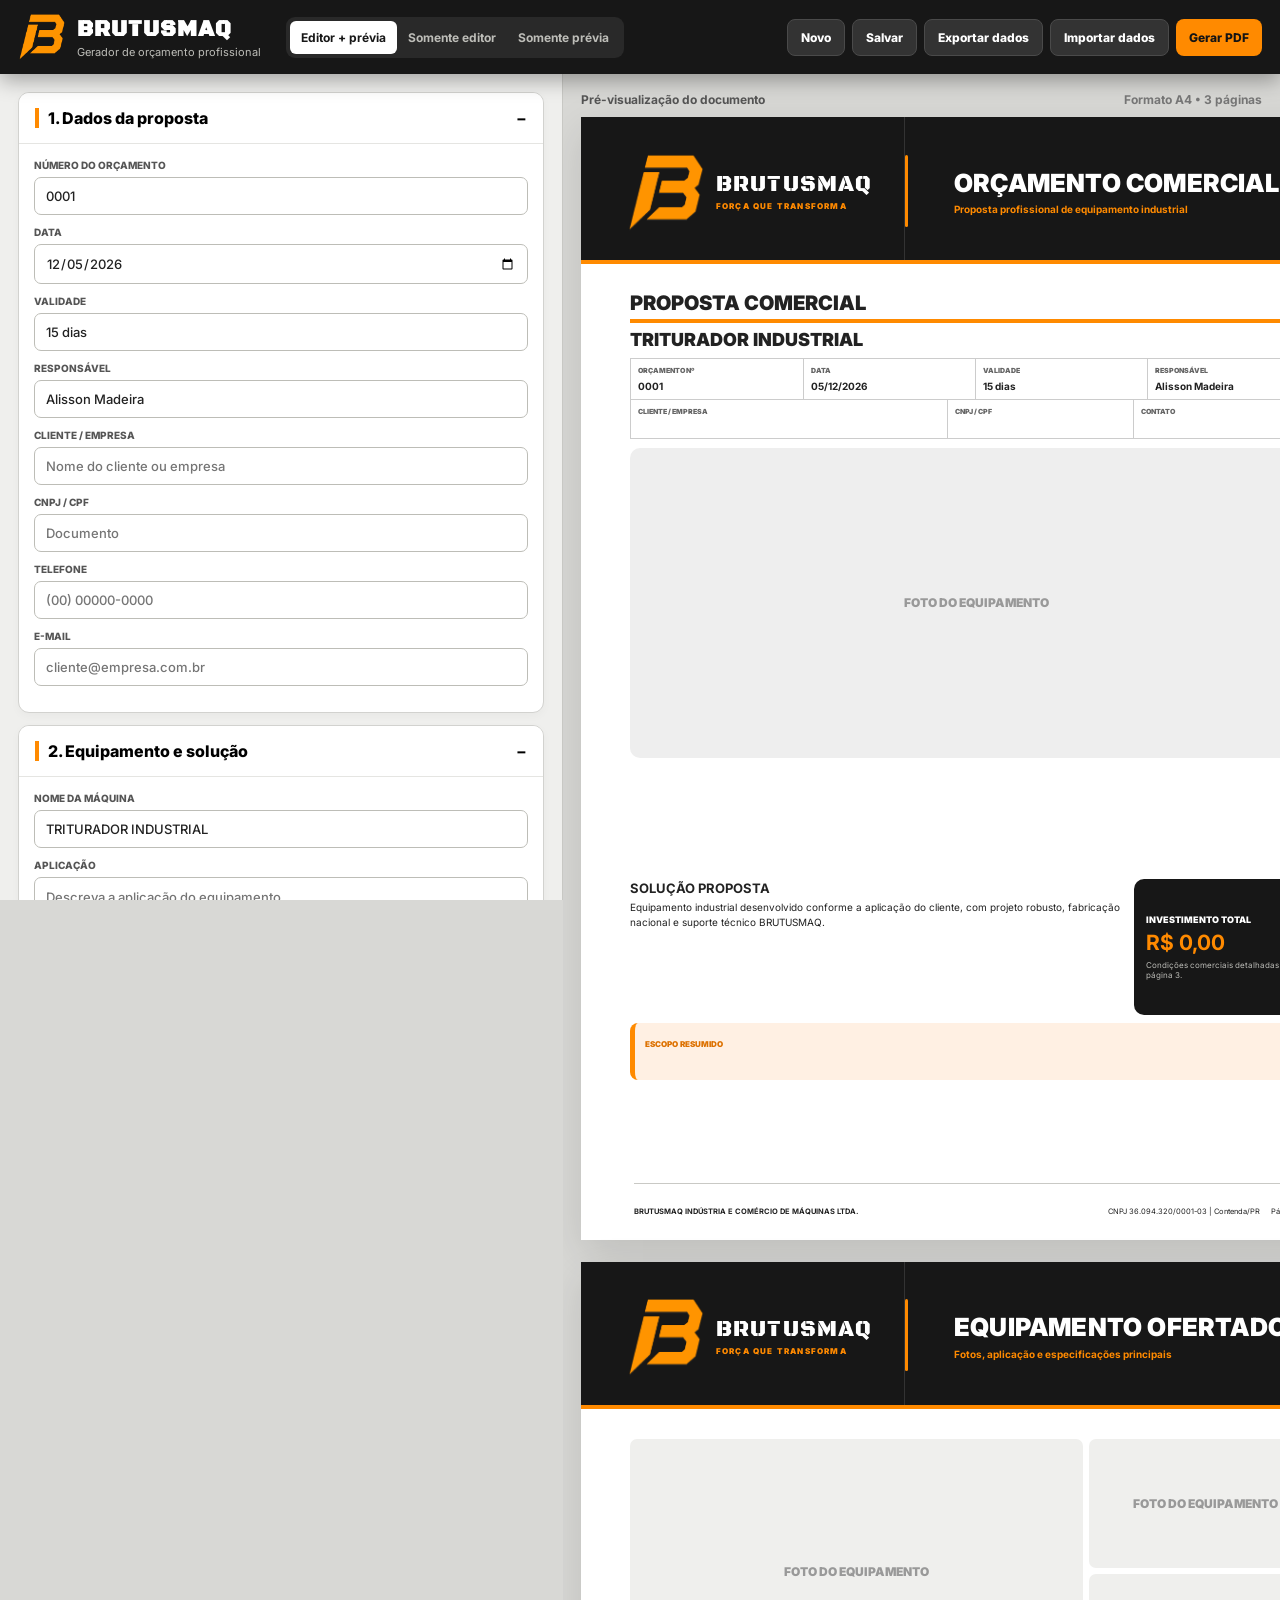
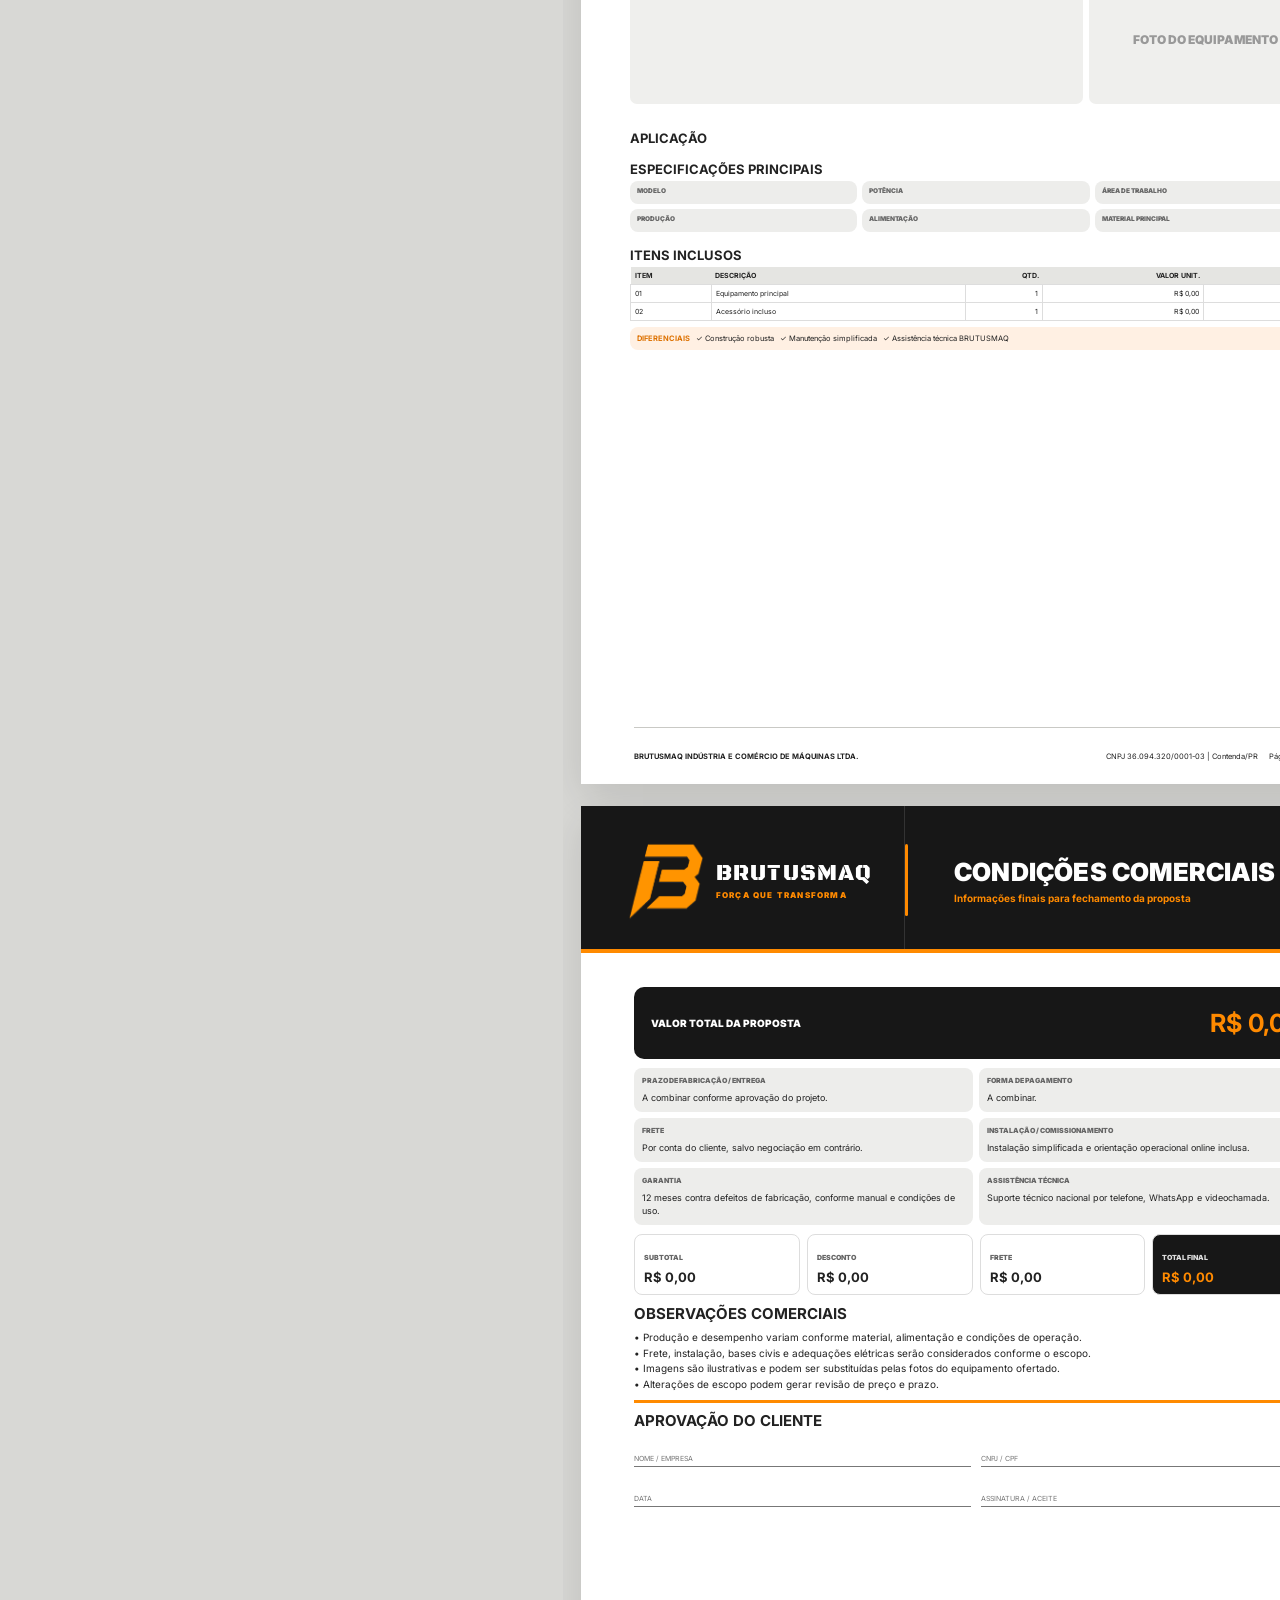
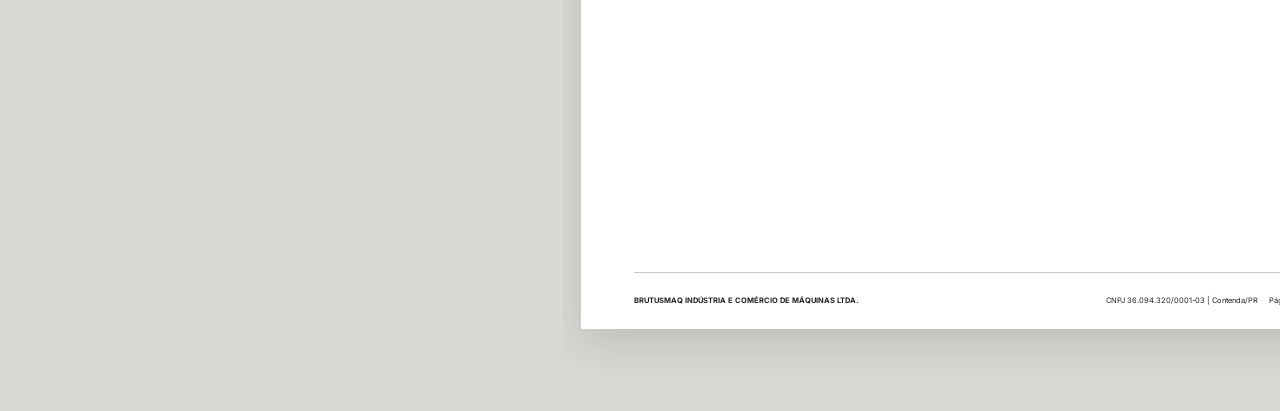
==== commit 16cb5994: "Atualiza cache do layout da proposta" ====
--- a/index.html
+++ b/index.html
@@ -9,7 +9,7 @@
   <link rel="preconnect" href="https://fonts.gstatic.com" crossorigin>
   <link href="https://fonts.googleapis.com/css2?family=Black+Ops+One&family=Inter:wght@400;500;600;700;800&display=swap" rel="stylesheet">
   <link rel="stylesheet" href="styles.css?v=26">
-  <link rel="stylesheet" href="pdf-layout-fixes.css?v=3">
+  <link rel="stylesheet" href="pdf-layout-fixes.css?v=4">
 </head>
 <body>
   <header class="appbar no-print">
--- a/pdf-layout-fixes.css
+++ b/pdf-layout-fixes.css
@@ -18,7 +18,7 @@
 .page-cover .meta{margin-bottom:9px}
 .page-cover .client-strip{margin-top:-9px;margin-bottom:9px}
 .page-cover .hero{height:82mm}
-.page-cover .proposal-grid{height:36mm;grid-template-columns:minmax(0,1.45fr) minmax(49mm,.55fr);gap:9px;margin-top:8px;align-items:stretch}
+.page-cover .proposal-grid{height:36mm;grid-template-columns:minmax(0,1.45fr) minmax(49mm,.55fr);gap:9px;margin-top:calc(8px + 30mm);align-items:stretch}
 .page-cover .solution-main-card{min-width:0;overflow:hidden;padding:1px 0}
 .page-cover .solution-main-card h2{font-size:13px;margin-bottom:4px}
 .page-cover .solution-main-text{font-size:10px;line-height:1.48;max-height:24mm;overflow:hidden}
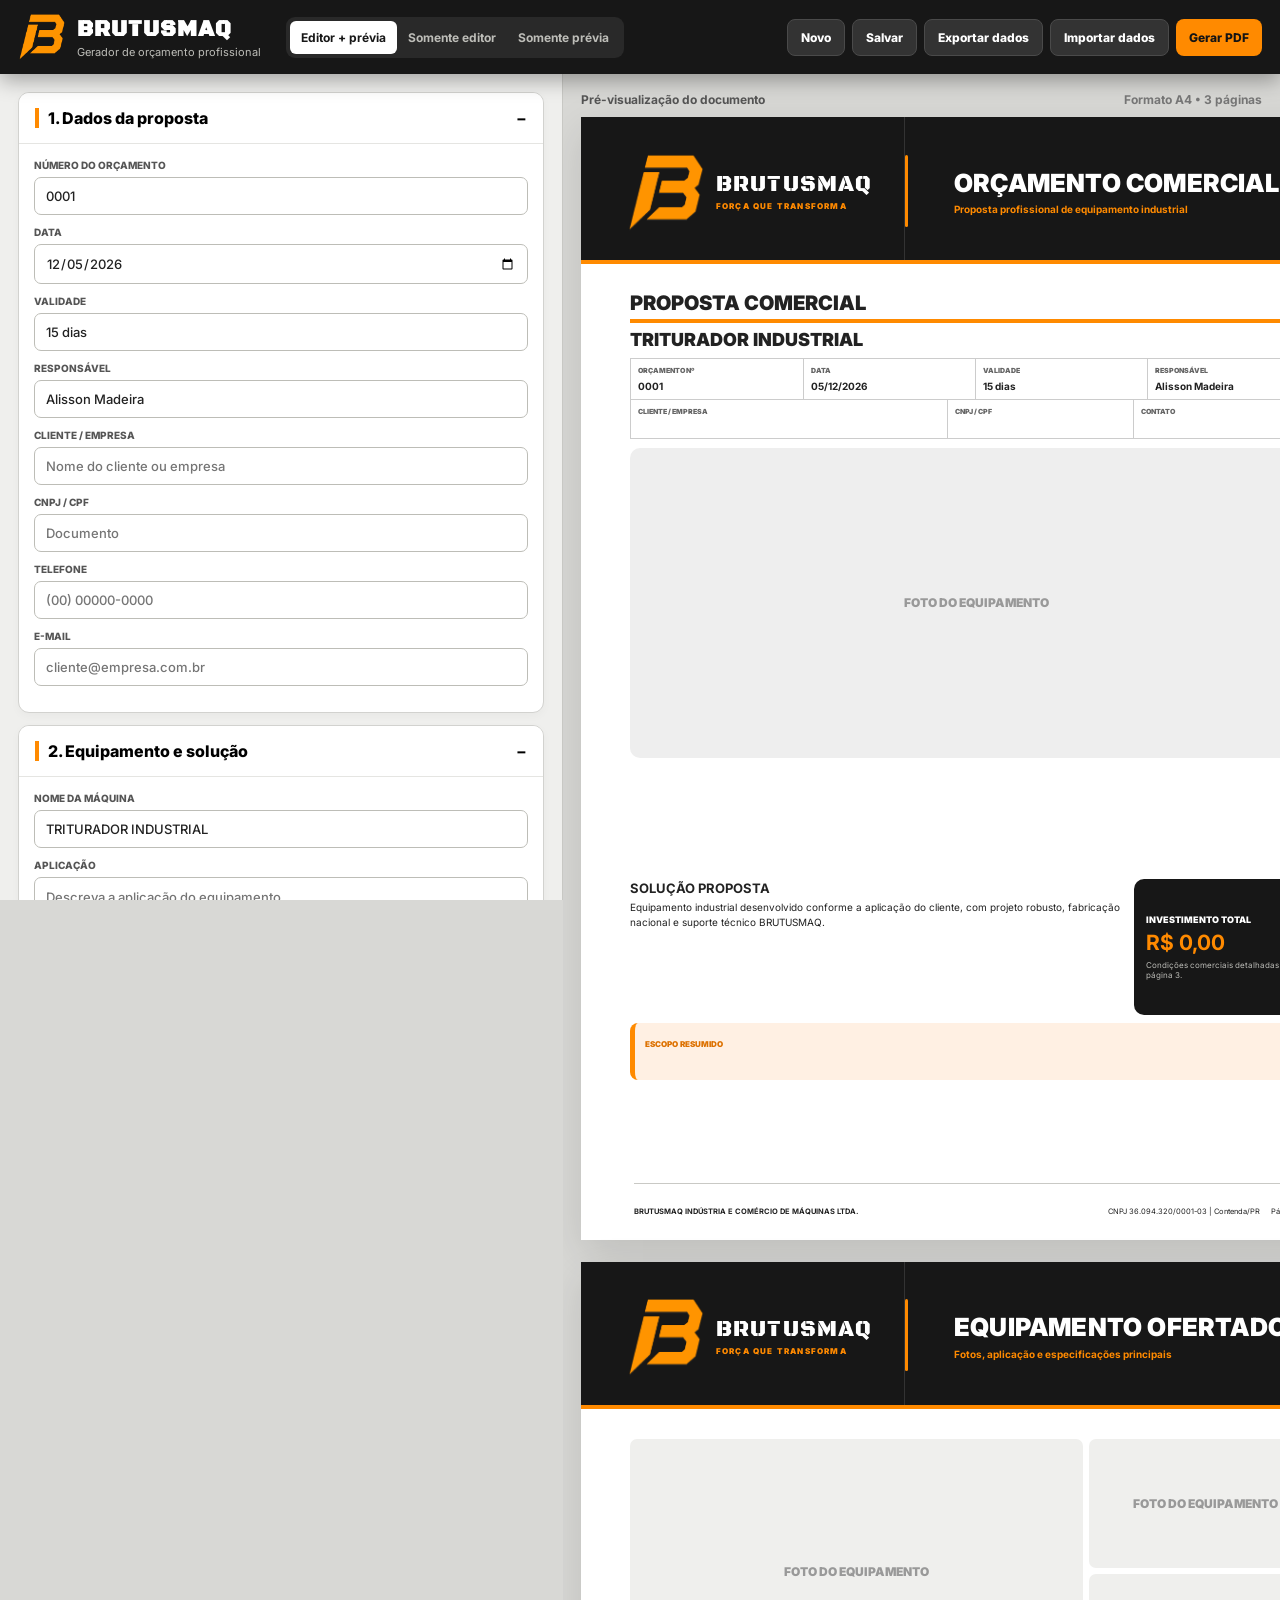
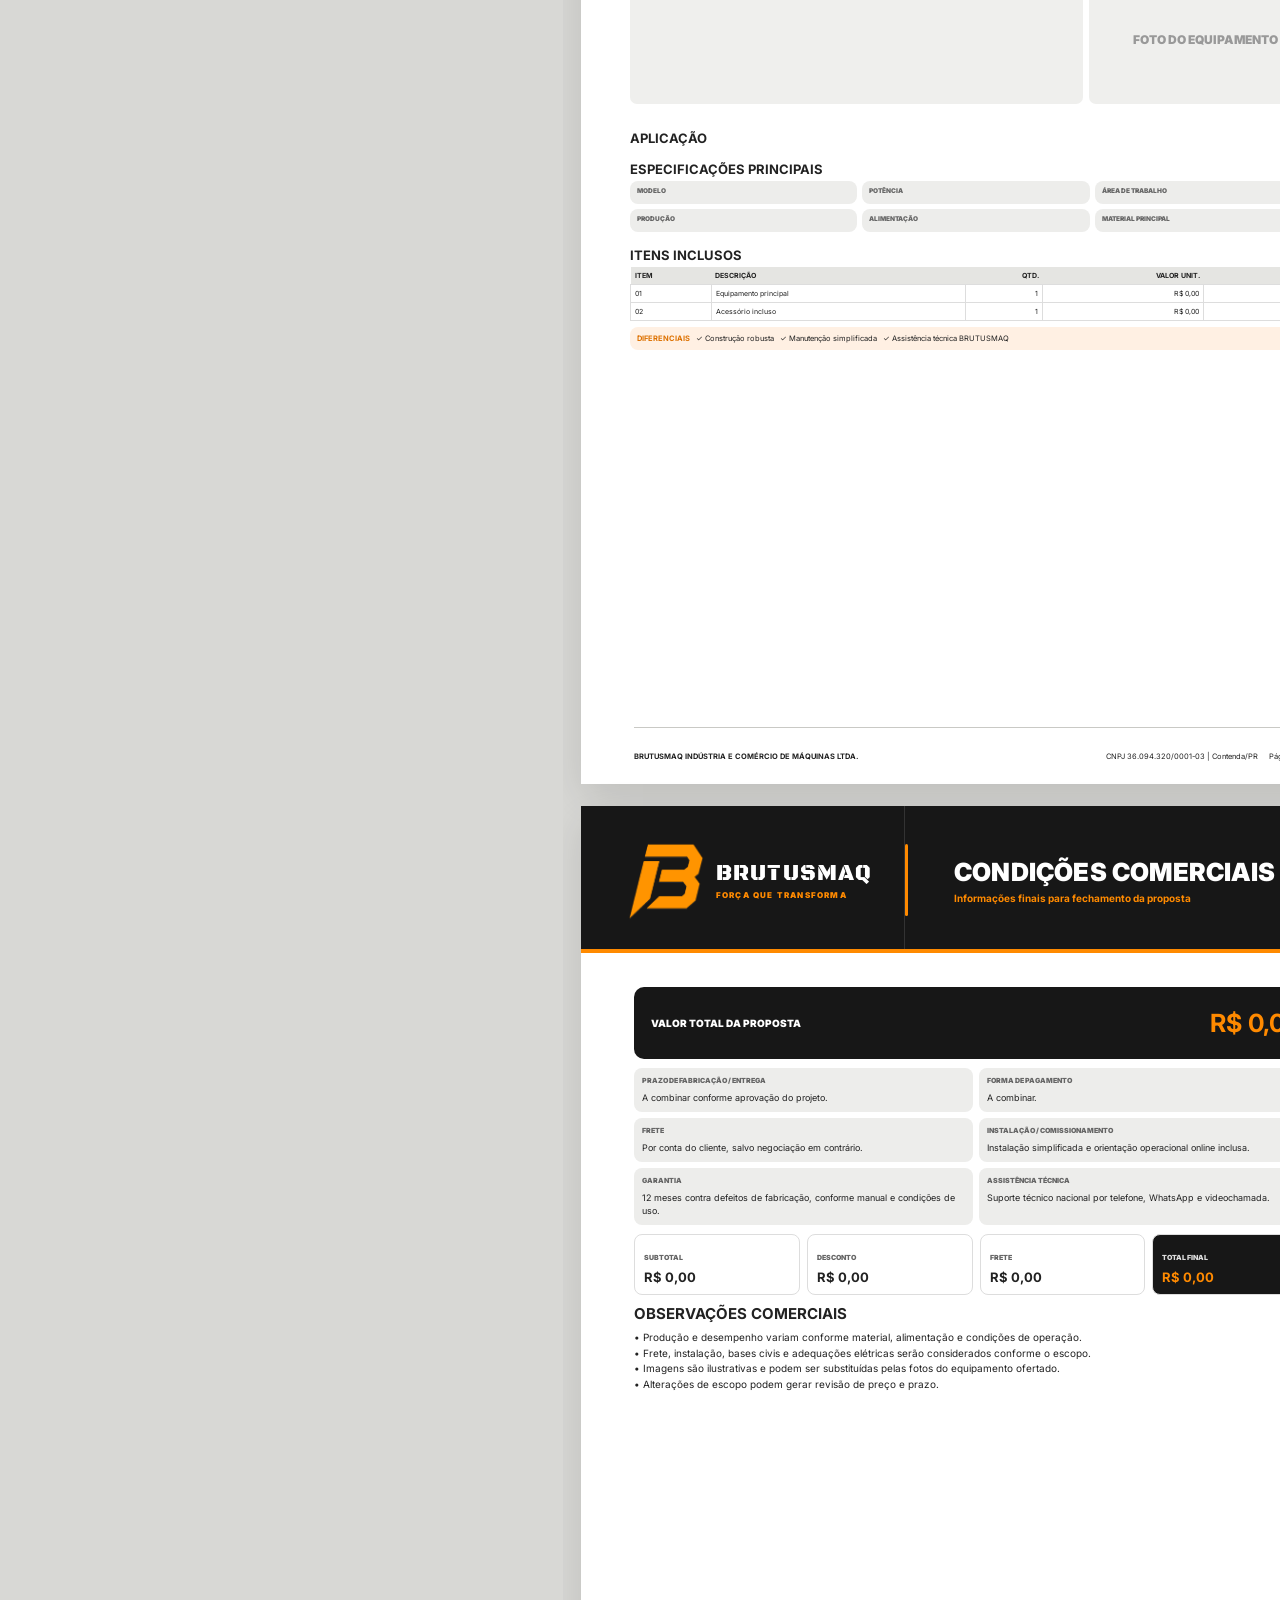
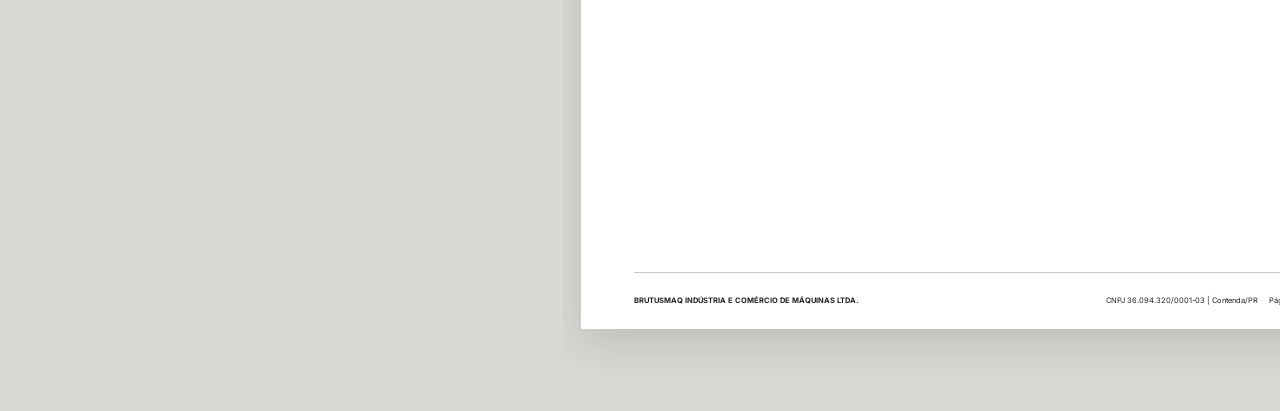
==== commit 12e26d9d: "Atualiza cache após remover aprovação" ====
--- a/index.html
+++ b/index.html
@@ -123,7 +123,7 @@
   </main>
 
   <div class="toast no-print" id="toast"></div>
-  <script src="app.js?v=30"></script>
+  <script src="app.js?v=31"></script>
   <script>
     (() => {
       const removeButtons = [...document.querySelectorAll('[data-remove-image]')];
@@ -162,4 +162,4 @@
     })();
   </script>
 </body>
-</html>
+</html>
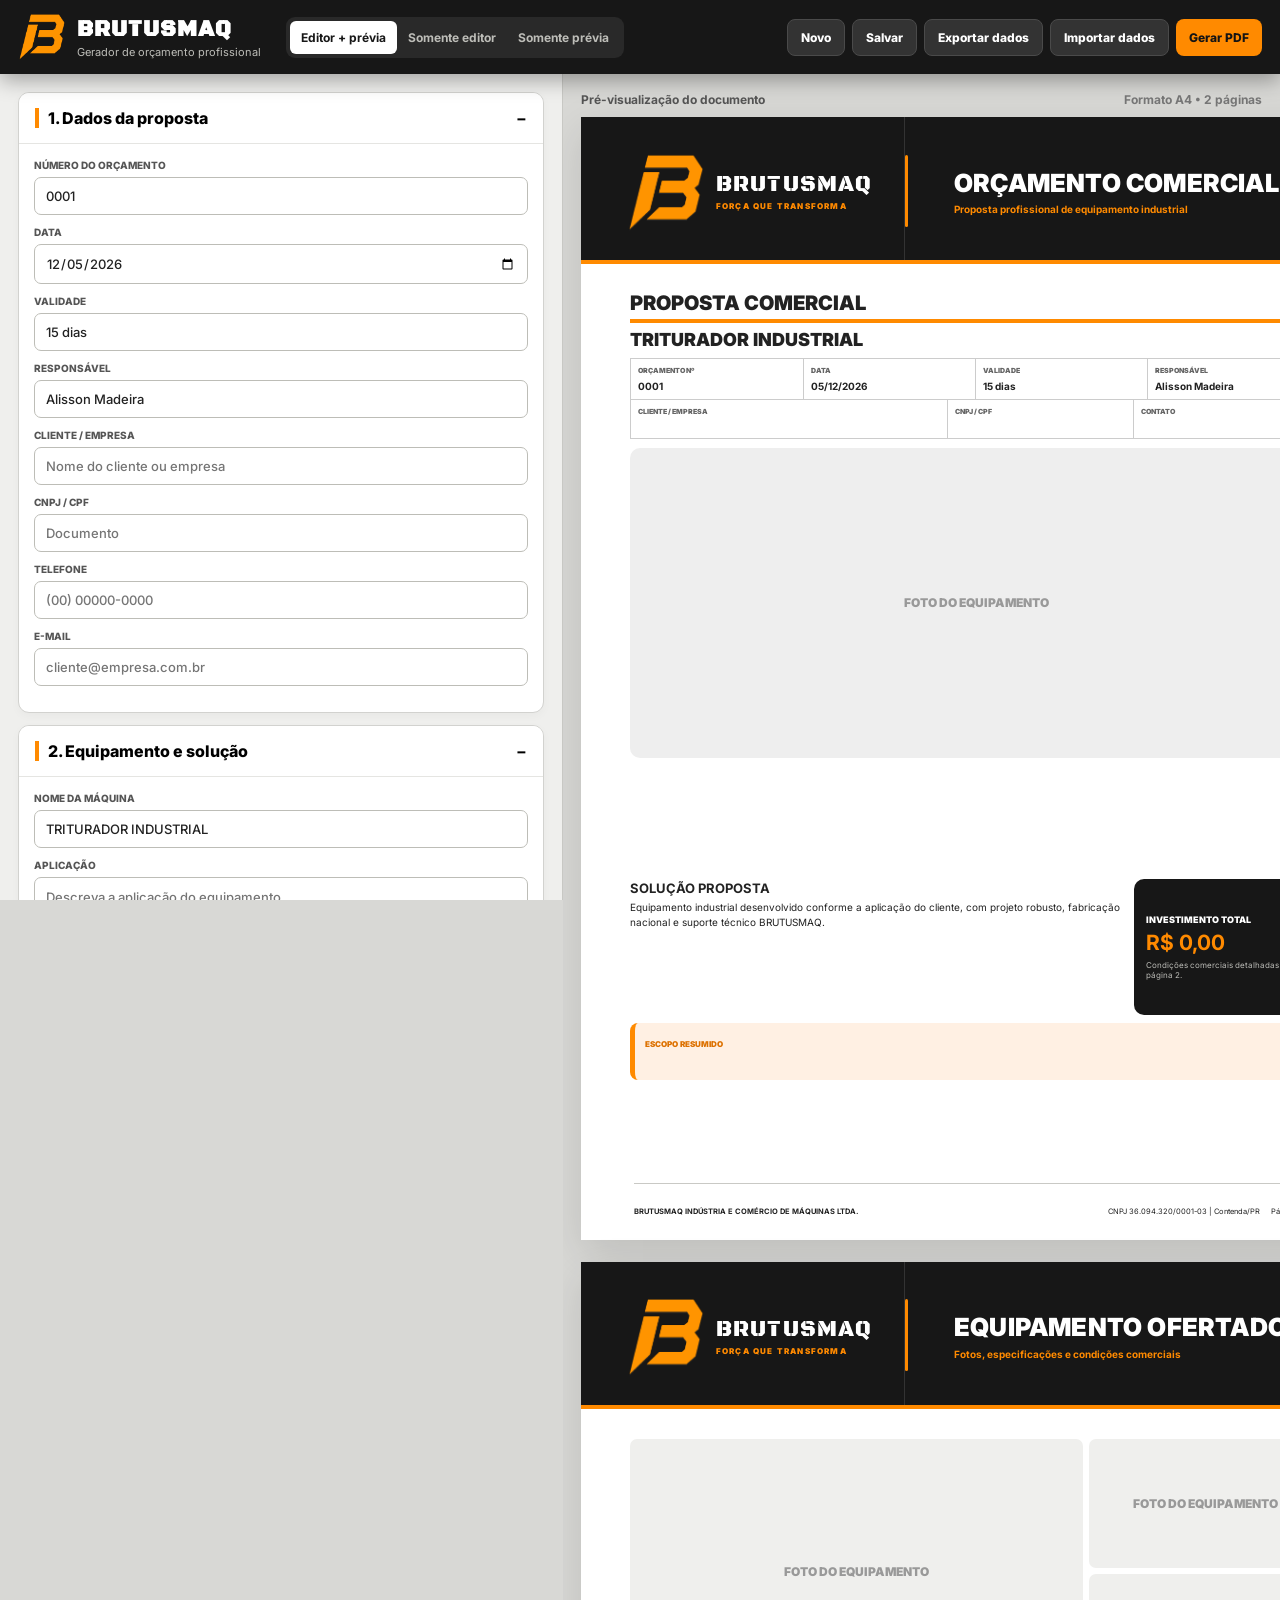
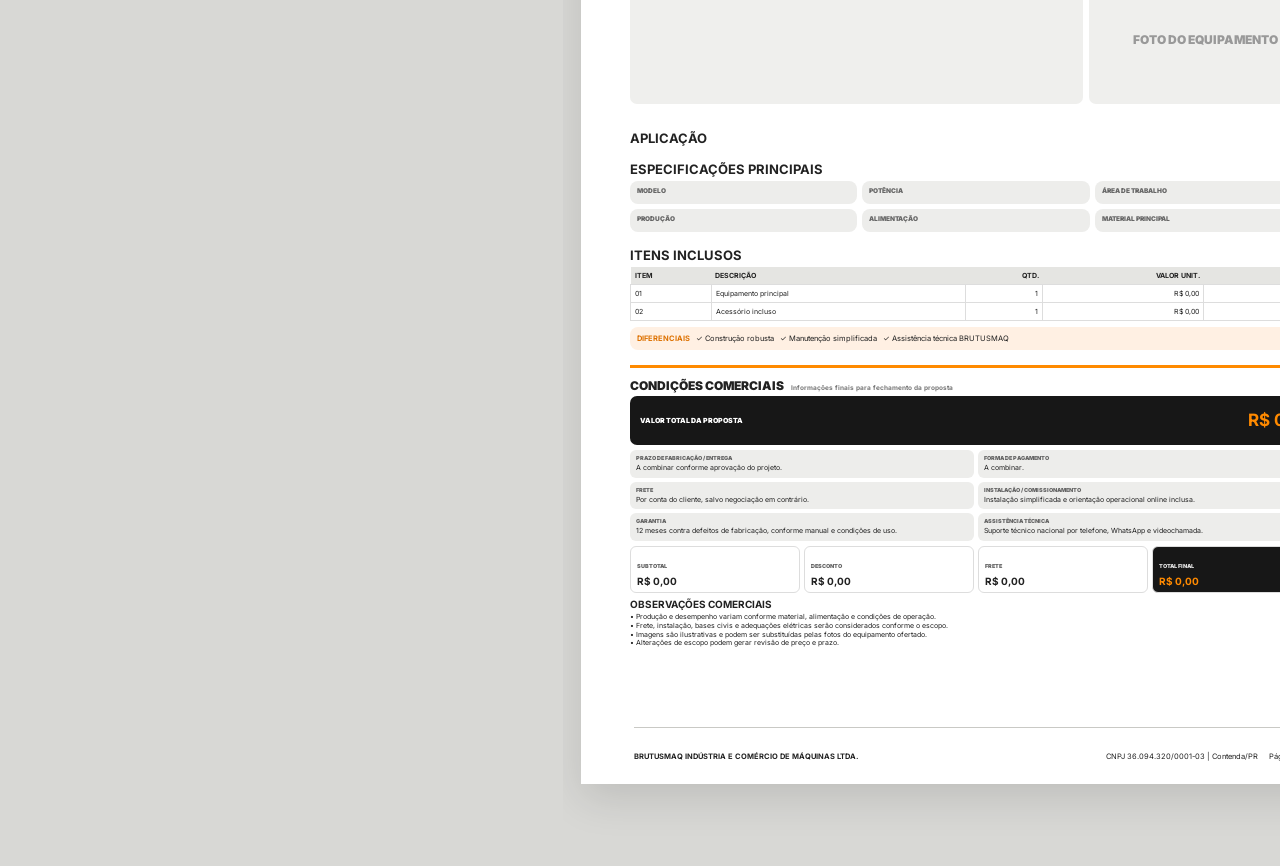
==== commit 7501cbee: "Atualiza cache da paginação automática" ====
--- a/index.html
+++ b/index.html
@@ -9,7 +9,7 @@
   <link rel="preconnect" href="https://fonts.gstatic.com" crossorigin>
   <link href="https://fonts.googleapis.com/css2?family=Black+Ops+One&family=Inter:wght@400;500;600;700;800&display=swap" rel="stylesheet">
   <link rel="stylesheet" href="styles.css?v=26">
-  <link rel="stylesheet" href="pdf-layout-fixes.css?v=4">
+  <link rel="stylesheet" href="pdf-layout-fixes.css?v=5">
 </head>
 <body>
   <header class="appbar no-print">
@@ -123,7 +123,7 @@
   </main>
 
   <div class="toast no-print" id="toast"></div>
-  <script src="app.js?v=31"></script>
+  <script src="app.js?v=32"></script>
   <script>
     (() => {
       const removeButtons = [...document.querySelectorAll('[data-remove-image]')];
@@ -162,4 +162,5 @@
     })();
   </script>
 </body>
-</html>+</html>
+
--- a/pdf-layout-fixes.css
+++ b/pdf-layout-fixes.css
@@ -67,6 +67,29 @@
 .page-commercial .summary-values{margin:9px 0}
 .page-commercial .approval{margin-top:8px}
 
+/* Quando houver espaço, as condições comerciais fecham a página do equipamento. */
+.page-equipment.with-commercial .commercial-inline{margin-top:4mm;padding-top:3mm;border-top:3px solid var(--orange)}
+.inline-commercial-title{display:flex;align-items:baseline;gap:7px;margin-bottom:4px}
+.inline-commercial-title h2{margin:0;font-size:12px;line-height:1;font-weight:900}
+.inline-commercial-title span{color:#777;font-size:6.5px;font-weight:700}
+.commercial-inline .total-banner{min-height:13mm;border-radius:7px;padding:7px 10px}
+.commercial-inline .total-banner span{font-size:7px}
+.commercial-inline .total-banner strong{font-size:17px}
+.commercial-inline .commercial{gap:4px;margin-top:5px}
+.commercial-inline .commercial-card{border-radius:6px;padding:5px 6px}
+.commercial-inline .commercial-card span{font-size:5.5px}
+.commercial-inline .commercial-card p{font-size:7px;line-height:1.25;margin:3px 0 0}
+.commercial-inline .summary-values{gap:4px;margin:5px 0}
+.commercial-inline .sum-card{border-radius:6px;padding:5px 6px}
+.commercial-inline .sum-card span{font-size:5.5px}
+.commercial-inline .sum-card strong{font-size:10px;margin-top:3px}
+.page-equipment .commercial-inline .commercial-notes{margin-top:0}
+.page-equipment .commercial-inline .commercial-notes h2{font-size:10px;margin:0 0 3px}
+.commercial-inline .commercial-notes .doc-text{font-size:7px;line-height:1.25}
+
+/* Permite medir a paginação mesmo na visualização "Somente editor". */
+.preview-area.pagination-measure{display:block!important;position:fixed!important;left:-10000px!important;top:0!important;width:210mm!important;padding:0!important;visibility:hidden!important;overflow:visible!important}
+
 .pdf-text-measure{font-family:Inter,Arial,sans-serif;box-sizing:border-box}
 
 @media print{
@@ -78,3 +101,4 @@
   .page-equipment .gallery{height:70mm!important;margin-bottom:7mm!important}
   .page-equipment .gallery .image-frame img{object-fit:contain!important}
 }
+
